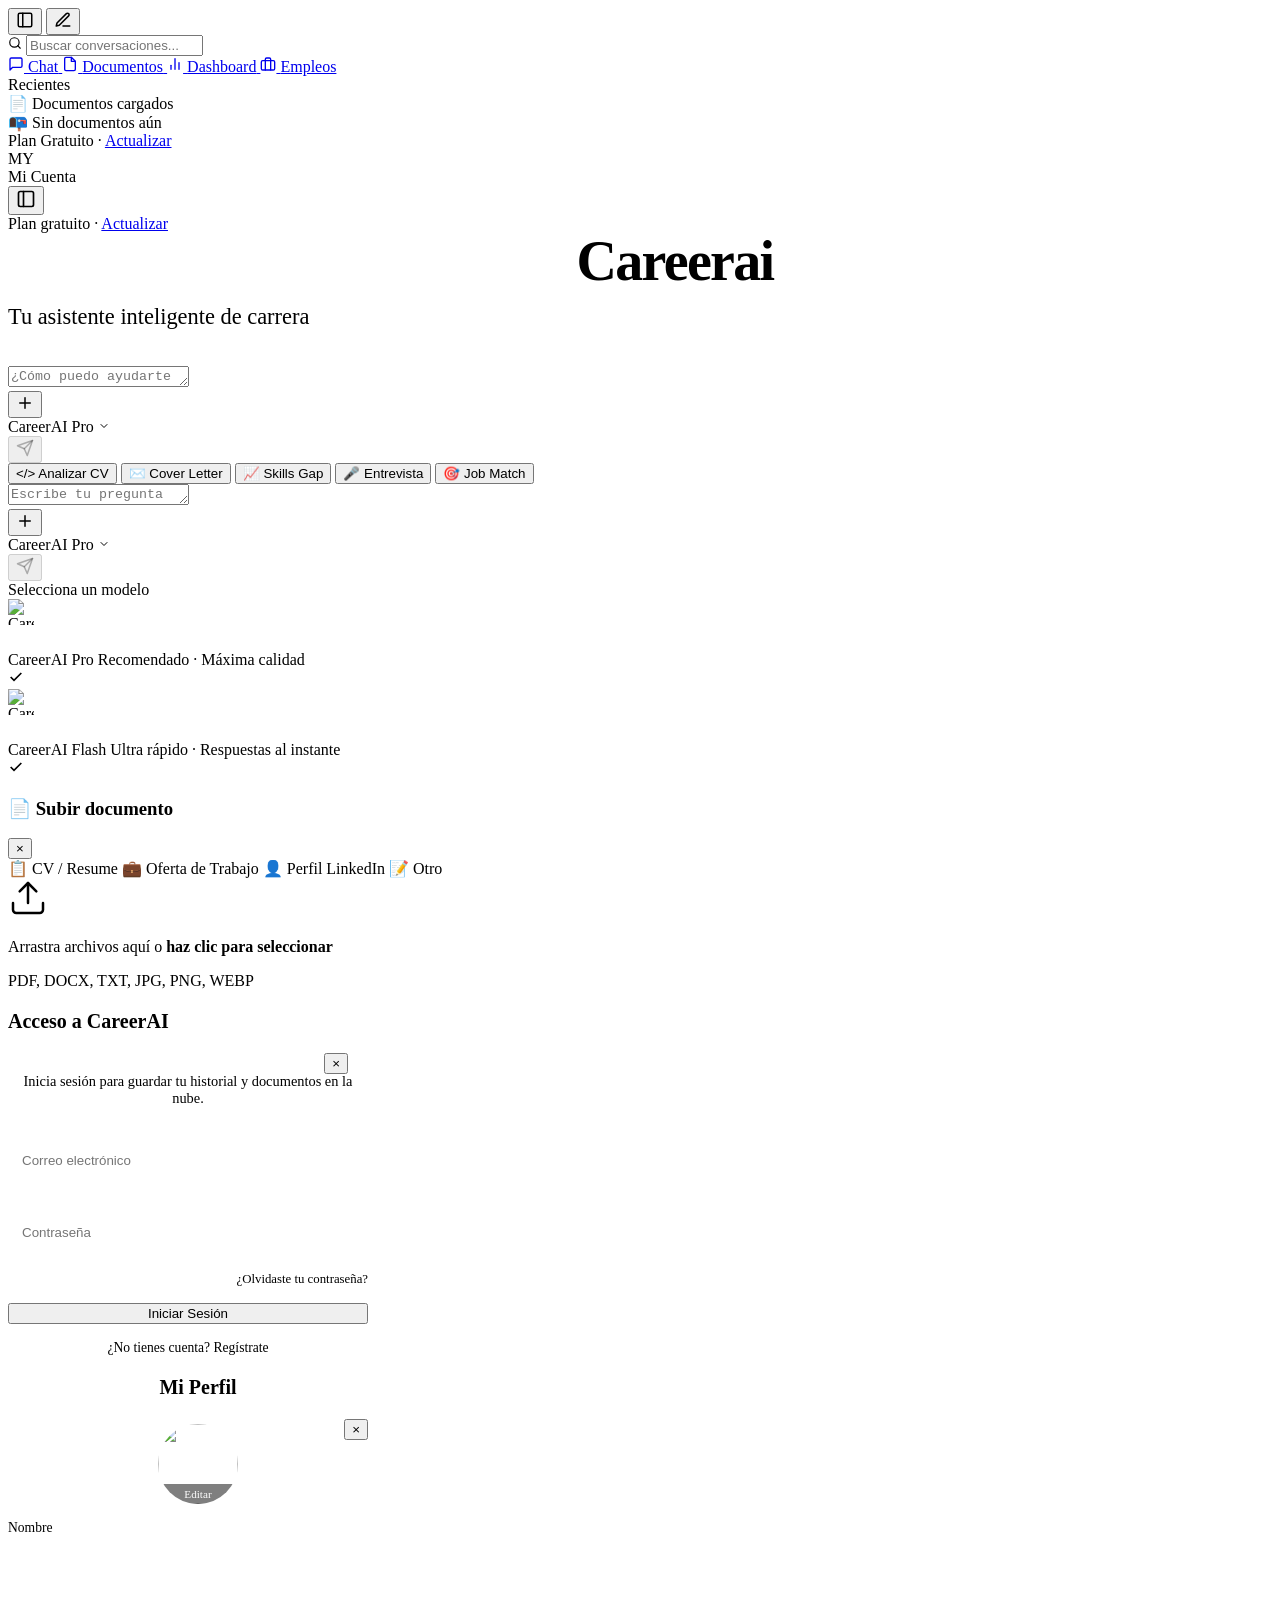
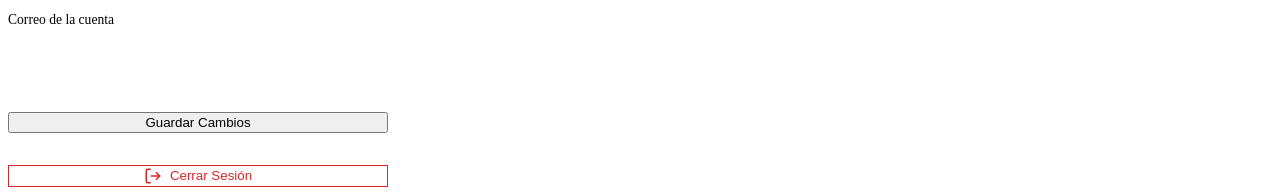
==== frontend/index.html @ df171823 "feat: convert CareerAI to installable PWA (manifest + service worker + install banner)" ====
<!DOCTYPE html>
<html lang="es">

<head>
    <meta charset="UTF-8">
    <meta name="viewport" content="width=device-width, initial-scale=1.0">
    <title>CareerAI — Tu Asistente Inteligente de Carrera</title>
    <meta name="description"
        content="Analiza tu carrera con inteligencia artificial. Sube tu CV, ofertas o perfil de LinkedIn y conversa con un asistente AI entrenado sobre tu trayectoria profesional.">
    <link rel="icon" type="image/png" href="/static/favicon.png">
    <link rel="apple-touch-icon" sizes="512x512" href="/static/favicon.png">
    <link rel="manifest" href="/manifest.json">
    <meta name="theme-color" content="#10b981">
    <meta name="apple-mobile-web-app-capable" content="yes">
    <meta name="apple-mobile-web-app-status-bar-style" content="black-translucent">
    <meta name="apple-mobile-web-app-title" content="CareerAI">
    <meta name="mobile-web-app-capable" content="yes">
    <meta name="application-name" content="CareerAI">
    <link rel="preconnect" href="https://fonts.googleapis.com">
    <link rel="preconnect" href="https://fonts.gstatic.com" crossorigin>
    <link
        href="https://fonts.googleapis.com/css2?family=Inter:wght@300;400;500;600;700&family=Styrene+A:wght@400;500;700&display=swap"
        rel="stylesheet">
    <link rel="stylesheet" href="/static/styles.css?v=2">
    <script src="https://cdn.jsdelivr.net/npm/chart.js@4.4.4/dist/chart.umd.min.js"></script>
</head>

<body>
    <!-- ===== SIDEBAR ===== -->
    <aside class="sidebar" id="sidebar">
        <div class="sidebar-inner">
            <!-- Top actions -->
            <div class="sidebar-top">
                <button class="sidebar-icon-btn" id="toggleSidebar" title="Cerrar sidebar">
                    <svg width="18" height="18" viewBox="0 0 24 24" fill="none" stroke="currentColor" stroke-width="2"
                        stroke-linecap="round" stroke-linejoin="round">
                        <rect x="3" y="3" width="18" height="18" rx="2" />
                        <line x1="9" y1="3" x2="9" y2="21" />
                    </svg>
                </button>
                <button class="sidebar-icon-btn" id="newChatBtn" title="Nueva conversación">
                    <svg width="18" height="18" viewBox="0 0 24 24" fill="none" stroke="currentColor" stroke-width="2"
                        stroke-linecap="round" stroke-linejoin="round">
                        <path d="M12 20h9" />
                        <path d="M16.5 3.5a2.121 2.121 0 0 1 3 3L7 19l-4 1 1-4L16.5 3.5z" />
                    </svg>
                </button>
            </div>

            <!-- Search -->
            <div class="sidebar-search">
                <svg width="14" height="14" viewBox="0 0 24 24" fill="none" stroke="currentColor" stroke-width="2"
                    stroke-linecap="round" stroke-linejoin="round">
                    <circle cx="11" cy="11" r="8" />
                    <line x1="21" y1="21" x2="16.65" y2="16.65" />
                </svg>
                <input type="text" placeholder="Buscar conversaciones..." id="searchInput">
            </div>

            <!-- Nav items -->
            <nav class="sidebar-nav">
                <a href="#" class="nav-item active" data-page="chat">
                    <svg width="16" height="16" viewBox="0 0 24 24" fill="none" stroke="currentColor" stroke-width="2"
                        stroke-linecap="round" stroke-linejoin="round">
                        <path d="M21 15a2 2 0 0 1-2 2H7l-4 4V5a2 2 0 0 1 2-2h14a2 2 0 0 1 2 2z" />
                    </svg>
                    <span>Chat</span>
                </a>
                <a href="#" class="nav-item" data-page="documents">
                    <svg width="16" height="16" viewBox="0 0 24 24" fill="none" stroke="currentColor" stroke-width="2"
                        stroke-linecap="round" stroke-linejoin="round">
                        <path d="M14 2H6a2 2 0 0 0-2 2v16a2 2 0 0 0 2 2h12a2 2 0 0 0 2-2V8z" />
                        <polyline points="14 2 14 8 20 8" />
                    </svg>
                    <span>Documentos</span>
                </a>
                <a href="#" class="nav-item" data-page="dashboard">
                    <svg width="16" height="16" viewBox="0 0 24 24" fill="none" stroke="currentColor" stroke-width="2"
                        stroke-linecap="round" stroke-linejoin="round">
                        <line x1="18" y1="20" x2="18" y2="10" />
                        <line x1="12" y1="20" x2="12" y2="4" />
                        <line x1="6" y1="20" x2="6" y2="14" />
                    </svg>
                    <span>Dashboard</span>
                </a>
                <a href="#" class="nav-item" data-page="settings" style="display:none;">
                    <svg width="16" height="16" viewBox="0 0 24 24" fill="none" stroke="currentColor" stroke-width="2"
                        stroke-linecap="round" stroke-linejoin="round">
                        <circle cx="12" cy="12" r="3" />
                        <path
                            d="M19.4 15a1.65 1.65 0 0 0 .33 1.82l.06.06a2 2 0 0 1 0 2.83 2 2 0 0 1-2.83 0l-.06-.06a1.65 1.65 0 0 0-1.82-.33 1.65 1.65 0 0 0-1 1.51V21a2 2 0 0 1-2 2 2 2 0 0 1-2-2v-.09A1.65 1.65 0 0 0 9 19.4a1.65 1.65 0 0 0-1.82.33l-.06.06a2 2 0 0 1-2.83 0 2 2 0 0 1 0-2.83l.06-.06A1.65 1.65 0 0 0 4.68 15a1.65 1.65 0 0 0-1.51-1H3a2 2 0 0 1-2-2 2 2 0 0 1 2-2h.09A1.65 1.65 0 0 0 4.6 9a1.65 1.65 0 0 0-.33-1.82l-.06-.06a2 2 0 0 1 0-2.83 2 2 0 0 1 2.83 0l.06.06A1.65 1.65 0 0 0 9 4.68a1.65 1.65 0 0 0 1-1.51V3a2 2 0 0 1 2-2 2 2 0 0 1 2 2v.09a1.65 1.65 0 0 0 1 1.51 1.65 1.65 0 0 0 1.82-.33l.06-.06a2 2 0 0 1 2.83 0 2 2 0 0 1 0 2.83l-.06.06A1.65 1.65 0 0 0 19.4 9a1.65 1.65 0 0 0 1.51 1H21a2 2 0 0 1 2 2 2 2 0 0 1-2 2h-.09a1.65 1.65 0 0 0-1.51 1z" />
                    </svg>
                    <span>Configuración</span>
                </a>
                <a href="#" class="nav-item" id="jobsNavBtn" onclick="event.preventDefault(); openJobsPanel()">
                    <svg width="16" height="16" viewBox="0 0 24 24" fill="none" stroke="currentColor" stroke-width="2"
                        stroke-linecap="round" stroke-linejoin="round">
                        <rect x="2" y="7" width="20" height="14" rx="2" ry="2"></rect>
                        <path d="M16 21V5a2 2 0 0 0-2-2h-4a2 2 0 0 0-2 2v16"></path>
                    </svg>
                    <span>Empleos</span>
                </a>
            </nav>

            <!-- Recent conversations -->
            <div class="sidebar-section">
                <div class="sidebar-section-label">Recientes</div>
                <div class="conversation-list" id="conversationList">
                    <!-- Populated by JS -->
                </div>
            </div>

            <!-- Documents section -->
            <div class="sidebar-section">
                <div class="sidebar-section-label">📄 Documentos cargados</div>
                <div class="document-list" id="documentList">
                    <div class="empty-docs">
                        <span class="empty-docs-icon">📭</span>
                        <span>Sin documentos aún</span>
                    </div>
                </div>
            </div>

            <!-- Footer -->
            <div class="sidebar-footer">
                <div class="sidebar-plan">
                    <span>Plan Gratuito</span>
                    <span class="plan-separator">·</span>
                    <a href="#" class="plan-upgrade">Actualizar</a>
                </div>
                <div class="sidebar-user" id="userMenu">
                    <div class="user-avatar">MY</div>
                    <span class="user-name">Mi Cuenta</span>
                </div>
            </div>
        </div>
    </aside>

    <!-- Mobile sidebar toggle -->
    <button class="mobile-sidebar-toggle" id="mobileSidebarToggle" aria-label="Abrir menú">
        <svg width="20" height="20" viewBox="0 0 24 24" fill="none" stroke="currentColor" stroke-width="2"
            stroke-linecap="round" stroke-linejoin="round">
            <rect x="3" y="3" width="18" height="18" rx="2" />
            <line x1="9" y1="3" x2="9" y2="21" />
        </svg>
    </button>

    <!-- ===== MAIN CONTENT ===== -->
    <main class="main-content" id="mainContent">
        <!-- Notification bar -->
        <div class="notification-bar" id="notificationBar">
            <span>Plan gratuito</span>
            <span class="notification-separator">·</span>
            <a href="#" class="notification-link">Actualizar</a>
        </div>

        <!-- ===== WELCOME SCREEN ===== -->
        <div class="welcome-screen" id="welcomeScreen">
            <!-- Logo -->
            <div class="welcome-logo"
                style="display:flex; align-items:center; justify-content:center; gap: 14px; margin-bottom:12px;">
                <svg width="56" height="56" viewBox="0 0 40 40" fill="none">
                    <!-- Brain -->
                    <path
                        d="M 21 30 C 21 30 20 31 16 31 C 11 31 10 27 10 24 C 10 22 11 20 13 18 C 11 15 13 11 17 11 C 19 11 20 12 21 14"
                        stroke="var(--accent-secondary)" stroke-width="2.5" stroke-linecap="round"
                        stroke-linejoin="round" />
                    <path
                        d="M 21 14 C 22 12 23 11 25 11 C 29 11 31 15 29 18 C 31 20 32 22 32 24 C 32 27 31 31 26 31 C 22 31 21 30 21 30 V 14 Z"
                        stroke="var(--accent-secondary)" stroke-width="2.5" stroke-linecap="round"
                        stroke-linejoin="round" />
                    <path d="M 14 24 H 17 M 15 20 H 18 M 28 24 H 25 M 27 20 H 24 M 21 18 V 26"
                        stroke="var(--accent-secondary)" stroke-width="2.5" stroke-linecap="round"
                        stroke-linejoin="round" />
                    <!-- Green arrow -->
                    <path d="M 10 24 L 25 9" stroke="var(--accent-primary)" stroke-width="3" stroke-linecap="round"
                        stroke-linejoin="round" />
                    <polyline points="17 9 25 9 25 17" stroke="var(--accent-primary)" stroke-width="3"
                        stroke-linecap="round" stroke-linejoin="round" />
                </svg>
                <div
                    style="font-size:3.5rem; font-weight:600; letter-spacing:-0.03em; color:var(--text-primary); line-height:1;">
                    Career<span style="color:var(--text-primary);">a</span><span
                        style="color:var(--accent-primary);">i</span>
                </div>
            </div>

            <!-- Welcome heading -->
            <h1 class="welcome-heading"
                style="font-size:1.4rem; color:var(--text-secondary); margin-bottom:36px; font-weight:400; font-family:var(--font-family);">
                Tu asistente inteligente de carrera</h1>

            <!-- Input box -->
            <div class="welcome-input-container">
                <div class="welcome-input-wrapper">
                    <textarea class="welcome-input" id="welcomeInput" placeholder="¿Cómo puedo ayudarte hoy?"
                        rows="1"></textarea>
                    <div class="welcome-input-actions">
                        <button class="input-action-btn" id="attachBtn" title="Adjuntar archivo">
                            <svg width="18" height="18" viewBox="0 0 24 24" fill="none" stroke="currentColor"
                                stroke-width="2" stroke-linecap="round" stroke-linejoin="round">
                                <line x1="12" y1="5" x2="12" y2="19" />
                                <line x1="5" y1="12" x2="19" y2="12" />
                            </svg>
                        </button>
                        <div class="input-right-actions">
                            <div class="model-selector" id="modelSelector">
                                <span class="model-name">CareerAI Pro</span>
                                <svg width="12" height="12" viewBox="0 0 24 24" fill="none" stroke="currentColor"
                                    stroke-width="2" stroke-linecap="round" stroke-linejoin="round">
                                    <polyline points="6 9 12 15 18 9" />
                                </svg>
                            </div>
                            <button class="send-btn" id="sendBtn" title="Enviar" disabled>
                                <svg width="18" height="18" viewBox="0 0 24 24" fill="none" stroke="currentColor"
                                    stroke-width="2" stroke-linecap="round" stroke-linejoin="round">
                                    <line x1="22" y1="2" x2="11" y2="13" />
                                    <polygon points="22 2 15 22 11 13 2 9 22 2" />
                                </svg>
                            </button>
                        </div>
                    </div>
                </div>
            </div>

            <!-- Suggestion chips -->
            <div class="suggestion-chips">
                <button class="chip" data-query="Analiza mi CV y dame un resumen profesional">
                    <span class="chip-icon">&lt;/&gt;</span>
                    <span>Analizar CV</span>
                </button>
                <button class="chip" data-query="Genera una carta de presentación para la oferta subida">
                    <span class="chip-icon">✉️</span>
                    <span>Cover Letter</span>
                </button>
                <button class="chip" data-query="¿Qué skills me faltan para crecer profesionalmente?">
                    <span class="chip-icon">📈</span>
                    <span>Skills Gap</span>
                </button>
                <button class="chip" data-query="Simula una entrevista técnica para mi perfil">
                    <span class="chip-icon">🎤</span>
                    <span>Entrevista</span>
                </button>
                <button class="chip" data-query="¿Qué roles de trabajo me convienen más según mi perfil?">
                    <span class="chip-icon">🎯</span>
                    <span>Job Match</span>
                </button>
            </div>
        </div>

        <!-- ===== CHAT SCREEN ===== -->
        <div class="chat-screen hidden" id="chatScreen">
            <div class="chat-messages" id="chatMessages">
                <!-- Messages populated by JS -->
            </div>

            <!-- Chat input (bottom) -->
            <div class="chat-input-container">
                <div class="chat-input-wrapper">
                    <textarea class="chat-input" id="chatInput"
                        placeholder="Escribe tu pregunta sobre tu carrera profesional..." rows="1"></textarea>
                    <div class="chat-input-actions">
                        <button class="input-action-btn" id="chatAttachBtn" title="Adjuntar archivo">
                            <svg width="18" height="18" viewBox="0 0 24 24" fill="none" stroke="currentColor"
                                stroke-width="2" stroke-linecap="round" stroke-linejoin="round">
                                <line x1="12" y1="5" x2="12" y2="19" />
                                <line x1="5" y1="12" x2="19" y2="12" />
                            </svg>
                        </button>
                        <div class="input-right-actions">
                            <div class="model-selector" id="chatModelSelector">
                                <span class="model-name">CareerAI Pro</span>
                                <svg width="12" height="12" viewBox="0 0 24 24" fill="none" stroke="currentColor"
                                    stroke-width="2" stroke-linecap="round" stroke-linejoin="round">
                                    <polyline points="6 9 12 15 18 9" />
                                </svg>
                            </div>
                            <button class="send-btn chat-send" id="chatSendBtn" title="Enviar" disabled>
                                <svg width="18" height="18" viewBox="0 0 24 24" fill="none" stroke="currentColor"
                                    stroke-width="2" stroke-linecap="round" stroke-linejoin="round">
                                    <line x1="22" y1="2" x2="11" y2="13" />
                                    <polygon points="22 2 15 22 11 13 2 9 22 2" />
                                </svg>
                            </button>
                        </div>
                    </div>
                </div>
            </div>
        </div>
    </main>

    <!-- ===== MODEL DROPDOWN ===== -->
    <div class="model-dropdown hidden" id="modelDropdown">
        <div class="model-dropdown-header">Selecciona un modelo</div>
        <div class="model-option active" data-model="llama-3.3-70b-versatile" data-display="CareerAI Pro">
            <img src="/static/icon-pro.png" alt="CareerAI Pro" class="model-option-icon" width="26" height="26"
                style="width:26px;height:26px;max-width:26px;max-height:26px;">
            <div class="model-option-info">
                <span class="model-option-name">CareerAI Pro</span>
                <span class="model-option-desc">Recomendado · Máxima calidad</span>
            </div>
            <svg class="model-check" width="16" height="16" viewBox="0 0 24 24" fill="none" stroke="currentColor"
                stroke-width="2.5">
                <polyline points="20 6 9 17 4 12" />
            </svg>
        </div>
        <div class="model-option" data-model="llama-3.1-8b-instant" data-display="CareerAI Flash">
            <img src="/static/icon-flash.png" alt="CareerAI Flash" class="model-option-icon" width="26" height="26"
                style="width:26px;height:26px;max-width:26px;max-height:26px;">
            <div class="model-option-info">
                <span class="model-option-name">CareerAI Flash</span>
                <span class="model-option-desc">Ultra rápido · Respuestas al instante</span>
            </div>
            <svg class="model-check" width="16" height="16" viewBox="0 0 24 24" fill="none" stroke="currentColor"
                stroke-width="2.5">
                <polyline points="20 6 9 17 4 12" />
            </svg>
        </div>
    </div>

    <!-- ===== FILE UPLOAD MODAL ===== -->
    <div class="upload-modal hidden" id="uploadModal">
        <div class="upload-modal-backdrop" id="uploadBackdrop"></div>
        <div class="upload-modal-content">
            <div class="upload-modal-header">
                <h3>📄 Subir documento</h3>
                <button class="upload-close" id="uploadClose">&times;</button>
            </div>
            <div class="upload-modal-body">
                <div class="upload-type-selector">
                    <label class="upload-type active" data-type="cv">
                        <span>📋</span> CV / Resume
                    </label>
                    <label class="upload-type" data-type="job_offer">
                        <span>💼</span> Oferta de Trabajo
                    </label>
                    <label class="upload-type" data-type="linkedin">
                        <span>👤</span> Perfil LinkedIn
                    </label>
                    <label class="upload-type" data-type="other">
                        <span>📝</span> Otro
                    </label>
                </div>
                <div class="upload-dropzone" id="uploadDropzone">
                    <svg width="40" height="40" viewBox="0 0 24 24" fill="none" stroke="currentColor" stroke-width="1.5"
                        stroke-linecap="round" stroke-linejoin="round">
                        <path d="M21 15v4a2 2 0 0 1-2 2H5a2 2 0 0 1-2-2v-4" />
                        <polyline points="17 8 12 3 7 8" />
                        <line x1="12" y1="3" x2="12" y2="15" />
                    </svg>
                    <p>Arrastra archivos aquí o <strong>haz clic para seleccionar</strong></p>
                    <span class="upload-formats">PDF, DOCX, TXT, JPG, PNG, WEBP</span>
                    <input type="file" id="fileInput" accept=".pdf,.txt,.docx,.jpg,.jpeg,.png,.webp" hidden>
                </div>
            </div>
        </div>
    </div>

    <!-- ===== JOBS PANEL (slide-out drawer) ===== -->
    <div id="jobsPanelOverlay" onclick="closeJobsPanel()"
        style="display:none; position:fixed; inset:0; background:rgba(0,0,0,0.45); z-index:1100; backdrop-filter:blur(2px);">
    </div>
    <div id="jobsPanel"
        style="display:none; position:fixed; top:0; right:0; width:min(480px,100vw); height:100vh; background:var(--bg-secondary); border-left:1px solid var(--border-medium); z-index:1101; flex-direction:column; overflow:hidden; box-shadow:-8px 0 40px rgba(0,0,0,0.3);">
        <!-- Header -->
        <div
            style="padding:20px 20px 0; border-bottom:1px solid var(--border-medium); padding-bottom:16px; flex-shrink:0;">
            <div style="display:flex; align-items:center; justify-content:space-between; margin-bottom:14px;">
                <div>
                    <h2 style="font-size:1.15rem; font-weight:700; margin:0;">💼 Ofertas de Trabajo</h2>
                    <p style="font-size:0.78rem; color:var(--text-tertiary); margin:2px 0 0;">Vía LinkedIn · Indeed ·
                        Glassdoor · más</p>
                </div>
                <button onclick="closeJobsPanel()"
                    style="background:none; border:none; cursor:pointer; color:var(--text-secondary); font-size:1.4rem; line-height:1; padding:4px 8px;">&times;</button>
            </div>
            <!-- Search bar -->
            <div style="display:flex; gap:8px; margin-bottom:12px;">
                <input id="jobsSearchInput" type="text" class="welcome-input"
                    placeholder="Ej: Python developer, diseñador UX..."
                    style="flex:1; border:1px solid var(--border-medium); border-radius:8px; padding:9px 12px; min-height:0; font-size:0.88rem;">
                <button onclick="loadJobs()" id="jobsSearchBtn" class="config-btn"
                    style="padding:9px 16px; white-space:nowrap;">Buscar</button>
            </div>
            <!-- Filters row - Custom Dropdowns -->
            <div style="display:flex; gap:8px; flex-wrap:wrap; font-size:0.8rem;">
                <!-- Hidden real selects for value access -->
                <select id="jobsCountry" style="display:none;">
                    <option value="">🌍 Todo el mundo</option>
                    <option value="ar">🇦🇷 Argentina</option>
                    <option value="es">🇪🇸 España</option>
                    <option value="mx">🇲🇽 México</option>
                    <option value="co">🇨🇴 Colombia</option>
                    <option value="cl">🇨🇱 Chile</option>
                    <option value="pe">🇵🇪 Perú</option>
                    <option value="us">🇺🇸 USA</option>
                    <option value="gb">🇬🇧 UK</option>
                    <option value="de">🇩🇪 Alemania</option>
                </select>
                <select id="jobsDatePosted" style="display:none;">
                    <option value="month">📅 Último mes</option>
                    <option value="week">📅 Última semana</option>
                    <option value="3days">📅 Últimos 3 días</option>
                    <option value="today">📅 Hoy</option>
                    <option value="all">📅 Todas</option>
                </select>

                <!-- Custom dropdown: Country -->
                <div class="jobs-custom-select" id="countryDropdown"
                    style="flex:1; min-width:120px; position:relative;">
                    <div class="jobs-select-btn" onclick="toggleJobsDropdown('countryDropdown')">
                        <span id="countryDropdownLabel">🌍 Todo el mundo</span>
                        <svg width="12" height="12" viewBox="0 0 24 24" fill="none" stroke="currentColor"
                            stroke-width="2">
                            <polyline points="6 9 12 15 18 9"></polyline>
                        </svg>
                    </div>
                    <div class="jobs-select-menu" id="countryDropdownMenu">
                        <div class="jobs-select-option active"
                            onclick="selectJobsOption('countryDropdown','jobsCountry','','🌍 Todo el mundo')">🌍 Todo el
                            mundo</div>
                        <div class="jobs-select-option"
                            onclick="selectJobsOption('countryDropdown','jobsCountry','ar','🇦🇷 Argentina')">🇦🇷
                            Argentina</div>
                        <div class="jobs-select-option"
                            onclick="selectJobsOption('countryDropdown','jobsCountry','es','🇪🇸 España')">🇪🇸 España
                        </div>
                        <div class="jobs-select-option"
                            onclick="selectJobsOption('countryDropdown','jobsCountry','mx','🇲🇽 México')">🇲🇽 México
                        </div>
                        <div class="jobs-select-option"
                            onclick="selectJobsOption('countryDropdown','jobsCountry','co','🇨🇴 Colombia')">🇨🇴
                            Colombia</div>
                        <div class="jobs-select-option"
                            onclick="selectJobsOption('countryDropdown','jobsCountry','cl','🇨🇱 Chile')">🇨🇱 Chile
                        </div>
                        <div class="jobs-select-option"
                            onclick="selectJobsOption('countryDropdown','jobsCountry','pe','🇵🇪 Perú')">🇵🇪 Perú</div>
                        <div class="jobs-select-option"
                            onclick="selectJobsOption('countryDropdown','jobsCountry','us','🇺🇸 USA')">🇺🇸 USA</div>
                        <div class="jobs-select-option"
                            onclick="selectJobsOption('countryDropdown','jobsCountry','gb','🇬🇧 UK')">🇬🇧 UK</div>
                        <div class="jobs-select-option"
                            onclick="selectJobsOption('countryDropdown','jobsCountry','de','🇩🇪 Alemania')">🇩🇪
                            Alemania</div>
                    </div>
                </div>

                <!-- Custom dropdown: Date -->
                <div class="jobs-custom-select" id="dateDropdown" style="flex:1; min-width:130px; position:relative;">
                    <div class="jobs-select-btn" onclick="toggleJobsDropdown('dateDropdown')">
                        <span id="dateDropdownLabel">📅 Último mes</span>
                        <svg width="12" height="12" viewBox="0 0 24 24" fill="none" stroke="currentColor"
                            stroke-width="2">
                            <polyline points="6 9 12 15 18 9"></polyline>
                        </svg>
                    </div>
                    <div class="jobs-select-menu" id="dateDropdownMenu">
                        <div class="jobs-select-option active"
                            onclick="selectJobsOption('dateDropdown','jobsDatePosted','month','📅 Último mes')">📅
                            Último mes</div>
                        <div class="jobs-select-option"
                            onclick="selectJobsOption('dateDropdown','jobsDatePosted','week','📅 Última semana')">📅
                            Última semana</div>
                        <div class="jobs-select-option"
                            onclick="selectJobsOption('dateDropdown','jobsDatePosted','3days','📅 Últimos 3 días')">📅
                            Últimos 3 días</div>
                        <div class="jobs-select-option"
                            onclick="selectJobsOption('dateDropdown','jobsDatePosted','today','📅 Hoy')">📅 Hoy</div>
                        <div class="jobs-select-option"
                            onclick="selectJobsOption('dateDropdown','jobsDatePosted','all','📅 Todas')">📅 Todas</div>
                    </div>
                </div>

                <label
                    style="display:flex; align-items:center; gap:5px; color:var(--text-secondary); cursor:pointer; border:1px solid var(--border-medium); border-radius:6px; padding:6px 10px; white-space:nowrap; background:var(--bg-hover);">
                    <input type="checkbox" id="jobsRemoteOnly" style="accent-color:var(--accent-primary);"> 🏠 Remoto
                </label>
            </div>
        </div>
        <!-- Results area -->
        <div id="jobsResults"
            style="flex:1; overflow-y:auto; padding:16px 20px; display:flex; flex-direction:column; gap:12px;">
            <div id="jobsEmptyState" style="text-align:center; padding:60px 20px; color:var(--text-tertiary);">
                <div style="font-size:3rem; margin-bottom:12px;">🔍</div>
                <p style="font-size:1rem; font-weight:600; margin-bottom:6px; color:var(--text-secondary);">Busca
                    ofertas de empleo</p>
                <p style="font-size:0.85rem;">Escribe un puesto o habilidad arriba.<br>Si tienes un CV cargado, <a
                        href="#" onclick="event.preventDefault(); autoFillJobSearch()"
                        style="color:var(--accent-primary);">auto-completar desde mi CV</a>.</p>
            </div>
        </div>
        <!-- Footer count -->
        <div id="jobsFooter"
            style="display:none; padding:12px 20px; border-top:1px solid var(--border-medium); font-size:0.8rem; color:var(--text-tertiary); text-align:center; flex-shrink:0;">
        </div>
    </div>

    </div>

    <!-- ===== LOGIN MODAL ===== -->
    <div class="upload-modal hidden" id="loginModal">
        <div class="upload-modal-backdrop" id="loginBackdrop"></div>
        <div class="upload-modal-content" style="max-width: 360px;">
            <div class="upload-modal-header" style="justify-content: center; position: relative; border-bottom: none;">
                <h3 style="font-size: 1.25rem;" id="loginTitle">Acceso a CareerAI</h3>
                <button class="upload-close" id="loginClose" style="position: absolute; right: 20px;">&times;</button>
            </div>
            <div class="upload-modal-body" style="padding-top: 5px;">
                <p style="text-align: center; color: var(--text-secondary); font-size: 0.9rem; margin-bottom: 24px;">
                    Inicia sesión para guardar tu historial y documentos en la nube.</p>

                <form id="authForm" onsubmit="handleAuthSubmit(event)">
                    <div id="registerFields" style="display: none; margin-bottom: 12px;">
                        <input type="text" id="authName" class="welcome-input"
                            style="border: 1px solid var(--border-medium); border-radius: 8px; padding: 10px 14px; min-height: 40px; margin-bottom: 0;"
                            placeholder="Tu Nombre">
                    </div>

                    <div id="emailFieldGroup" style="margin-bottom: 12px;">
                        <input type="email" id="authEmail" class="welcome-input"
                            style="border: 1px solid var(--border-medium); border-radius: 8px; padding: 10px 14px; min-height: 40px; margin-bottom: 0;"
                            placeholder="Correo electrónico" required>
                    </div>

                    <div id="resetCodeFields" style="display: none; margin-bottom: 12px;">
                        <input type="text" id="authResetCode" class="welcome-input"
                            style="border: 1px solid var(--border-medium); border-radius: 8px; padding: 10px 14px; min-height: 40px; margin-bottom: 0;"
                            placeholder="Código de 6 dígitos">
                    </div>

                    <div id="passwordFieldsGroup" style="margin-bottom: 16px;">
                        <input type="password" id="authPassword" class="welcome-input"
                            style="border: 1px solid var(--border-medium); border-radius: 8px; padding: 10px 14px; min-height: 40px; margin-bottom: 0;"
                            placeholder="Contraseña" required>
                        <div style="text-align: right; margin-top: 6px;" id="forgotPassContainer">
                            <a href="#" onclick="event.preventDefault(); setAuthMode('forgot')"
                                style="font-size: 0.8rem; color: var(--accent-primary); text-decoration: none;">¿Olvidaste
                                tu contraseña?</a>
                        </div>
                    </div>

                    <button type="submit" id="authSubmitBtn" class="config-btn"
                        style="width: 100%; display: flex; justify-content: center; margin-bottom: 16px;">
                        Iniciar Sesión
                    </button>

                    <!-- Auxiliary button for Forgot Password Step 1 (Send Code) -->
                    <button type="button" id="authSendCodeBtn" onclick="handleSendResetCode(event)" class="config-btn"
                        style="display: none; width: 100%; justify-content: center; margin-bottom: 16px; background: var(--bg-hover); color: var(--text-primary); border: 1px solid var(--border-medium);">
                        Enviar código a mi correo
                    </button>
                </form>

                <div id="authToggleContainer"
                    style="text-align: center; font-size: 0.85rem; color: var(--text-tertiary); margin-bottom: 20px;">
                    <span id="authToggleText">¿No tienes cuenta? <a href="#"
                            onclick="event.preventDefault(); setAuthMode('register')"
                            style="color: var(--accent-primary); text-decoration: none;">Regístrate</a></span>
                </div>

                <div id="backToLoginContainer"
                    style="display: none; text-align: center; font-size: 0.85rem; margin-bottom: 20px;">
                    <a href="#" onclick="event.preventDefault(); setAuthMode('login')"
                        style="color: var(--text-secondary); text-decoration: underline;">Volver al inicio de sesión</a>
                </div>
            </div>
        </div>
    </div>

    <!-- ===== PROFILE MODAL ===== -->
    <div class="upload-modal hidden" id="profileModal">
        <div class="upload-modal-backdrop" id="profileBackdrop"></div>
        <div class="upload-modal-content" style="max-width: 380px; text-align: center;">
            <div class="upload-modal-header" style="justify-content: center; position: relative; border-bottom: none;">
                <h3 style="font-size: 1.25rem;">Mi Perfil</h3>
                <button class="upload-close" id="profileClose" style="position: absolute; right: 20px;">&times;</button>
            </div>
            <div class="upload-modal-body" style="padding-top: 5px;">
                <form id="profileForm" onsubmit="handleProfileSubmit(event)">

                    <div style="position: relative; width: 80px; height: 80px; margin: 0 auto 16px; border-radius: 50%; border: 2px solid var(--accent-primary); overflow: hidden; background: var(--bg-hover); cursor: pointer;"
                        onclick="document.getElementById('profilePictureInput').click()">
                        <img id="profilePreview" src="" style="width: 100%; height: 100%; object-fit: cover;">
                        <div
                            style="position: absolute; bottom: 0; left: 0; right: 0; background: rgba(0,0,0,0.5); font-size: 0.7rem; color: white; padding: 4px 0;">
                            Editar</div>
                    </div>
                    <input type="file" id="profilePictureInput" accept=".jpg,.jpeg,.png,.webp" hidden
                        onchange="handleProfilePictureSelect(event)">

                    <div style="margin-bottom: 12px; text-align: left;">
                        <label
                            style="font-size: 0.85rem; color: var(--text-secondary); margin-bottom: 4px; display: block;">Nombre</label>
                        <input type="text" id="profileName" class="welcome-input"
                            style="border: 1px solid var(--border-medium); border-radius: 8px; padding: 10px 14px; min-height: 40px; margin-bottom: 0;"
                            required>
                    </div>

                    <div style="margin-bottom: 20px; text-align: left;">
                        <label
                            style="font-size: 0.85rem; color: var(--text-secondary); margin-bottom: 4px; display: block;">Correo
                            de la cuenta</label>
                        <input type="email" id="profileEmail" class="welcome-input"
                            style="background: var(--bg-hover); border: 1px solid var(--border-medium); border-radius: 8px; padding: 10px 14px; min-height: 40px; margin-bottom: 0; color: var(--text-tertiary);"
                            disabled>
                    </div>

                    <button type="submit" id="profileSubmitBtn" class="config-btn"
                        style="width: 100%; margin-bottom: 16px; display: flex; justify-content: center;">
                        Guardar Cambios
                    </button>

                    <div style="border-top: 1px solid var(--border-medium); padding-top: 16px; margin-bottom: 8px;">
                        <button type="button" onclick="handleLogout()" class="config-btn"
                            style="width: 100%; background: transparent; border: 1px solid #dc2626; color: #dc2626; display: flex; justify-content: center; align-items: center; gap: 8px;">
                            <svg width="18" height="18" viewBox="0 0 24 24" fill="none" stroke="currentColor"
                                stroke-width="2">
                                <path d="M9 21H5a2 2 0 0 1-2-2V5a2 2 0 0 1 2-2h4"></path>
                                <polyline points="16 17 21 12 16 7"></polyline>
                                <line x1="21" y1="12" x2="9" y2="12"></line>
                            </svg>
                            Cerrar Sesión
                        </button>
                    </div>
                </form>
            </div>
        </div>
    </div>

    <script src="/static/app.js?v=2"></script>

    <!-- PWA: Service Worker Registration -->
    <script>
        if ('serviceWorker' in navigator) {
            window.addEventListener('load', () => {
                navigator.serviceWorker.register('/service-worker.js', { scope: '/' })
                    .then((registration) => {
                        console.log('✅ Service Worker registrado con scope:', registration.scope);
                    })
                    .catch((error) => {
                        console.warn('⚠️ Service Worker no pudo registrarse:', error);
                    });
            });
        }
    </script>

    <!-- PWA: Install Prompt -->
    <script>
        let deferredPrompt = null;

        window.addEventListener('beforeinstallprompt', (e) => {
            e.preventDefault();
            deferredPrompt = e;
            showInstallBanner();
        });

        function showInstallBanner() {
            // Verificar si ya fue descartado esta sesión
            if (sessionStorage.getItem('pwa-install-dismissed')) return;

            const banner = document.createElement('div');
            banner.id = 'pwa-install-banner';
            banner.innerHTML = `
                <div style="
                    position: fixed;
                    bottom: 20px;
                    left: 50%;
                    transform: translateX(-50%);
                    background: linear-gradient(135deg, #10b981 0%, #059669 100%);
                    color: white;
                    padding: 14px 24px;
                    border-radius: 16px;
                    display: flex;
                    align-items: center;
                    gap: 14px;
                    box-shadow: 0 8px 32px rgba(16, 185, 129, 0.35);
                    z-index: 9999;
                    font-family: 'Inter', sans-serif;
                    font-size: 0.92rem;
                    max-width: 420px;
                    width: calc(100% - 40px);
                    backdrop-filter: blur(10px);
                    animation: slideUp 0.5s cubic-bezier(0.16, 1, 0.3, 1);
                ">
                    <span style="font-size: 1.6rem;">📱</span>
                    <div style="flex: 1;">
                        <div style="font-weight: 600; margin-bottom: 2px;">Instalar CareerAI</div>
                        <div style="font-size: 0.8rem; opacity: 0.9;">Accedé rápido desde tu pantalla de inicio</div>
                    </div>
                    <button onclick="installPWA()" style="
                        background: white;
                        color: #059669;
                        border: none;
                        padding: 8px 18px;
                        border-radius: 10px;
                        font-weight: 700;
                        cursor: pointer;
                        font-size: 0.85rem;
                        white-space: nowrap;
                    ">Instalar</button>
                    <button onclick="dismissInstallBanner()" style="
                        background: none;
                        border: none;
                        color: white;
                        opacity: 0.7;
                        cursor: pointer;
                        font-size: 1.2rem;
                        padding: 4px;
                        line-height: 1;
                    ">&times;</button>
                </div>
            `;
            document.body.appendChild(banner);

            // Auto-ocultar después de 15 segundos
            setTimeout(() => {
                const b = document.getElementById('pwa-install-banner');
                if (b) b.remove();
            }, 15000);
        }

        async function installPWA() {
            if (!deferredPrompt) return;
            deferredPrompt.prompt();
            const { outcome } = await deferredPrompt.userChoice;
            console.log('PWA install outcome:', outcome);
            deferredPrompt = null;
            dismissInstallBanner();
        }

        function dismissInstallBanner() {
            const banner = document.getElementById('pwa-install-banner');
            if (banner) banner.remove();
            sessionStorage.setItem('pwa-install-dismissed', 'true');
        }

        // Añadir animación CSS para el banner
        const style = document.createElement('style');
        style.textContent = `
            @keyframes slideUp {
                from { transform: translateX(-50%) translateY(100px); opacity: 0; }
                to { transform: translateX(-50%) translateY(0); opacity: 1; }
            }
        `;
        document.head.appendChild(style);
    </script>
</body>

</html>
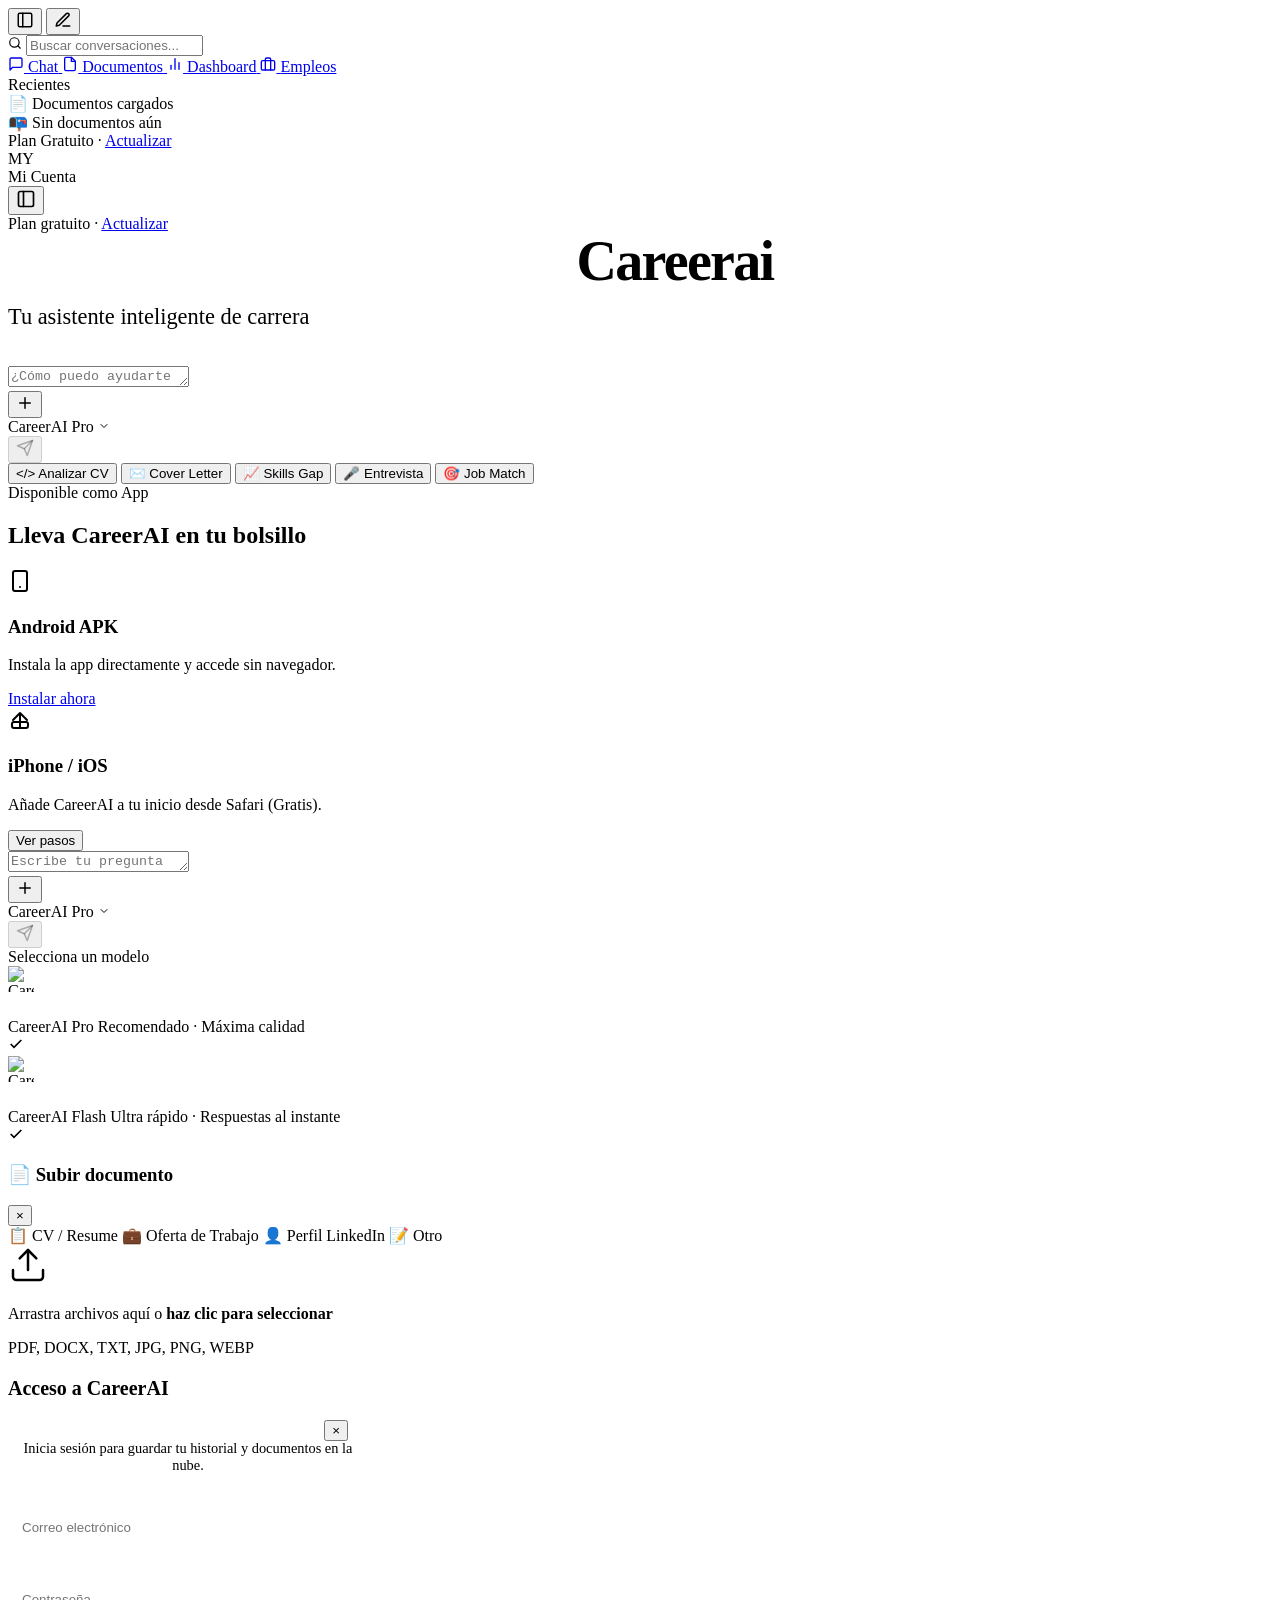
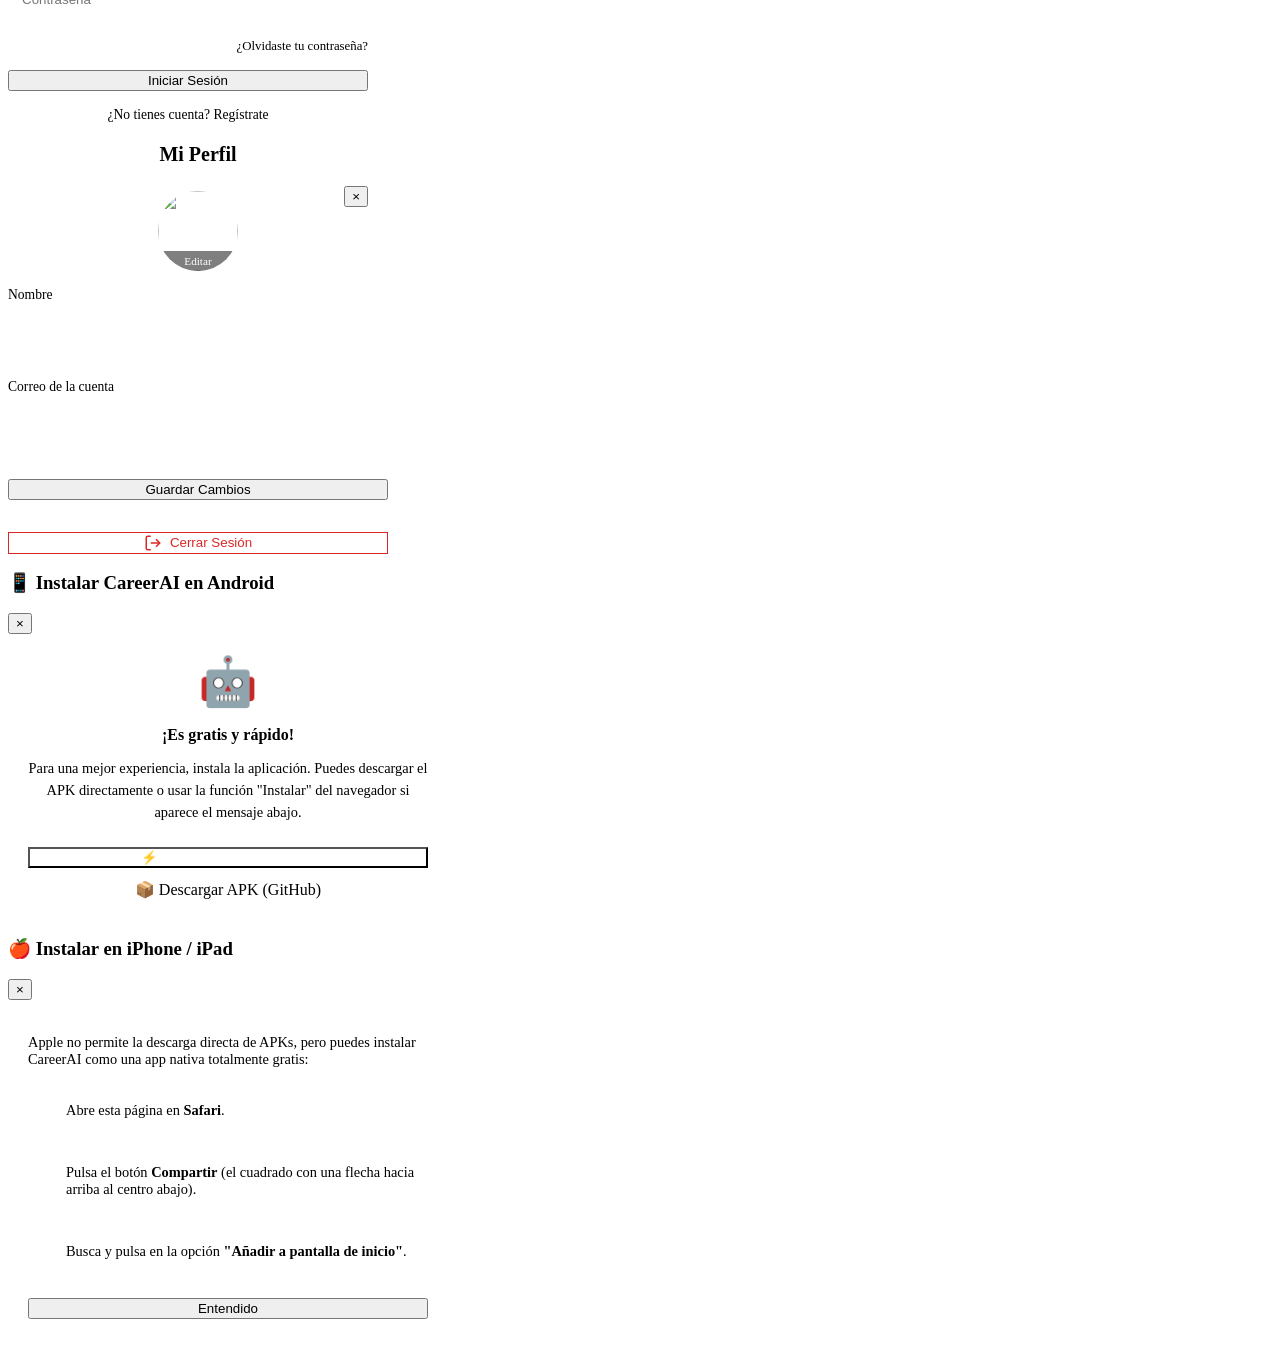
==== commit e92172f4: "Mejoras de PWA, APK y AssetLinks" ====
--- a/frontend/index.html
+++ b/frontend/index.html
@@ -246,6 +246,48 @@
                     <span>Job Match</span>
                 </button>
             </div>
+
+            <!-- Download App Section -->
+            <div class="welcome-download-section">
+                <div class="download-header">
+                    <span class="download-label">Disponible como App</span>
+                    <h2 class="download-title">Lleva CareerAI en tu bolsillo</h2>
+                </div>
+                <div class="download-cards-container">
+                    <!-- Android Card -->
+                    <div class="download-card android">
+                        <div class="card-icon">
+                            <svg width="24" height="24" viewBox="0 0 24 24" fill="none" stroke="currentColor"
+                                stroke-width="2" stroke-linecap="round" stroke-linejoin="round">
+                                <rect x="5" y="2" width="14" height="20" rx="2" ry="2"></rect>
+                                <line x1="12" y1="18" x2="12.01" y2="18"></line>
+                                <path d="M8 2h8"></path>
+                            </svg>
+                        </div>
+                        <div class="card-content">
+                            <h3>Android APK</h3>
+                            <p>Instala la app directamente y accede sin navegador.</p>
+                            <a href="#" class="download-action-btn" id="androidDownloadBtn"
+                                onclick="event.preventDefault(); showAndroidInfo();">Instalar ahora</a>
+                        </div>
+                    </div>
+                    <!-- iOS Card -->
+                    <div class="download-card ios">
+                        <div class="card-icon">
+                            <svg width="24" height="24" viewBox="0 0 24 24" fill="none" stroke="currentColor"
+                                stroke-width="2" stroke-linecap="round" stroke-linejoin="round">
+                                <path d="M12 19V5m0 0l-7 7m7-7l7 7"></path>
+                                <rect x="4" y="14" width="16" height="6" rx="2"></rect>
+                            </svg>
+                        </div>
+                        <div class="card-content">
+                            <h3>iPhone / iOS</h3>
+                            <p>Añade CareerAI a tu inicio desde Safari (Gratis).</p>
+                            <button class="download-action-btn" onclick="showIosInstructions()">Ver pasos</button>
+                        </div>
+                    </div>
+                </div>
+            </div>
         </div>
 
         <!-- ===== CHAT SCREEN ===== -->
@@ -745,6 +787,82 @@
         `;
         document.head.appendChild(style);
     </script>
+
+    <!-- ===== APP INSTALL MODALS ===== -->
+    <div class="upload-modal hidden" id="androidModal">
+        <div class="upload-modal-backdrop" onclick="document.getElementById('androidModal').classList.add('hidden')">
+        </div>
+        <div class="upload-modal-content" style="max-width: 440px;">
+            <div class="upload-modal-header">
+                <h3>📱 Instalar CareerAI en Android</h3>
+                <button class="upload-close"
+                    onclick="document.getElementById('androidModal').classList.add('hidden')">&times;</button>
+            </div>
+            <div class="upload-modal-body" style="text-align: center; padding: 20px;">
+                <div style="font-size: 3rem; margin-bottom: 16px;">🤖</div>
+                <p style="color: var(--text-primary); font-weight: 600; margin-bottom: 12px;">¡Es gratis y rápido!</p>
+                <p style="color: var(--text-secondary); font-size: 0.9rem; margin-bottom: 24px; line-height: 1.5;">
+                    Para una mejor experiencia, instala la aplicación. Puedes descargar el APK directamente o usar la
+                    función "Instalar" del navegador si aparece el mensaje abajo.
+                </p>
+                <div style="display: flex; flex-direction: column; gap: 12px;">
+                    <button class="config-btn" onclick="installPWA()"
+                        style="width: 100%; justify-content: center; background: var(--accent-primary); color: white;">⚡
+                        Instalar desde Navegador</button>
+                    <a href="https://github.com/Nicola671/CareerAI/releases" target="_blank" class="config-btn"
+                        style="width: 100%; justify-content: center; background: var(--bg-hover); color: var(--text-primary); border: 1px solid var(--border-medium); text-decoration: none;">📦
+                        Descargar APK (GitHub)</a>
+                </div>
+            </div>
+        </div>
+    </div>
+
+    <div class="upload-modal hidden" id="iosModal">
+        <div class="upload-modal-backdrop" onclick="document.getElementById('iosModal').classList.add('hidden')"></div>
+        <div class="upload-modal-content" style="max-width: 440px;">
+            <div class="upload-modal-header">
+                <h3>🍎 Instalar en iPhone / iPad</h3>
+                <button class="upload-close"
+                    onclick="document.getElementById('iosModal').classList.add('hidden')">&times;</button>
+            </div>
+            <div class="upload-modal-body" style="padding: 20px;">
+                <p style="color: var(--text-secondary); font-size: 0.9rem; margin-bottom: 20px;">
+                    Apple no permite la descarga directa de APKs, pero puedes instalar CareerAI como una app nativa
+                    totalmente gratis:
+                </p>
+                <div style="display: flex; flex-direction: column; gap: 16px;">
+                    <div style="display: flex; gap: 14px; align-items: flex-start;">
+                        <span
+                            style="background: var(--accent-primary); color: white; width: 24px; height: 24px; border-radius: 50%; display: flex; align-items: center; justify-content: center; font-weight: 700; font-size: 0.8rem; flex-shrink: 0;">1</span>
+                        <p style="font-size: 0.9rem;">Abre esta página en <strong>Safari</strong>.</p>
+                    </div>
+                    <div style="display: flex; gap: 14px; align-items: flex-start;">
+                        <span
+                            style="background: var(--accent-primary); color: white; width: 24px; height: 24px; border-radius: 50%; display: flex; align-items: center; justify-content: center; font-weight: 700; font-size: 0.8rem; flex-shrink: 0;">2</span>
+                        <p style="font-size: 0.9rem;">Pulsa el botón <strong>Compartir</strong> (el cuadrado con una
+                            flecha hacia arriba al centro abajo).</p>
+                    </div>
+                    <div style="display: flex; gap: 14px; align-items: flex-start;">
+                        <span
+                            style="background: var(--accent-primary); color: white; width: 24px; height: 24px; border-radius: 50%; display: flex; align-items: center; justify-content: center; font-weight: 700; font-size: 0.8rem; flex-shrink: 0;">3</span>
+                        <p style="font-size: 0.9rem;">Busca y pulsa en la opción <strong>"Añadir a pantalla de
+                                inicio"</strong>.</p>
+                    </div>
+                </div>
+                <button class="config-btn" onclick="document.getElementById('iosModal').classList.add('hidden')"
+                    style="width: 100%; margin-top: 24px; justify-content: center;">Entendido</button>
+            </div>
+        </div>
+    </div>
+
+    <script>
+        function showAndroidInfo() {
+            document.getElementById('androidModal').classList.remove('hidden');
+        }
+        function showIosInstructions() {
+            document.getElementById('iosModal').classList.remove('hidden');
+        }
+    </script>
 </body>
 
 </html>
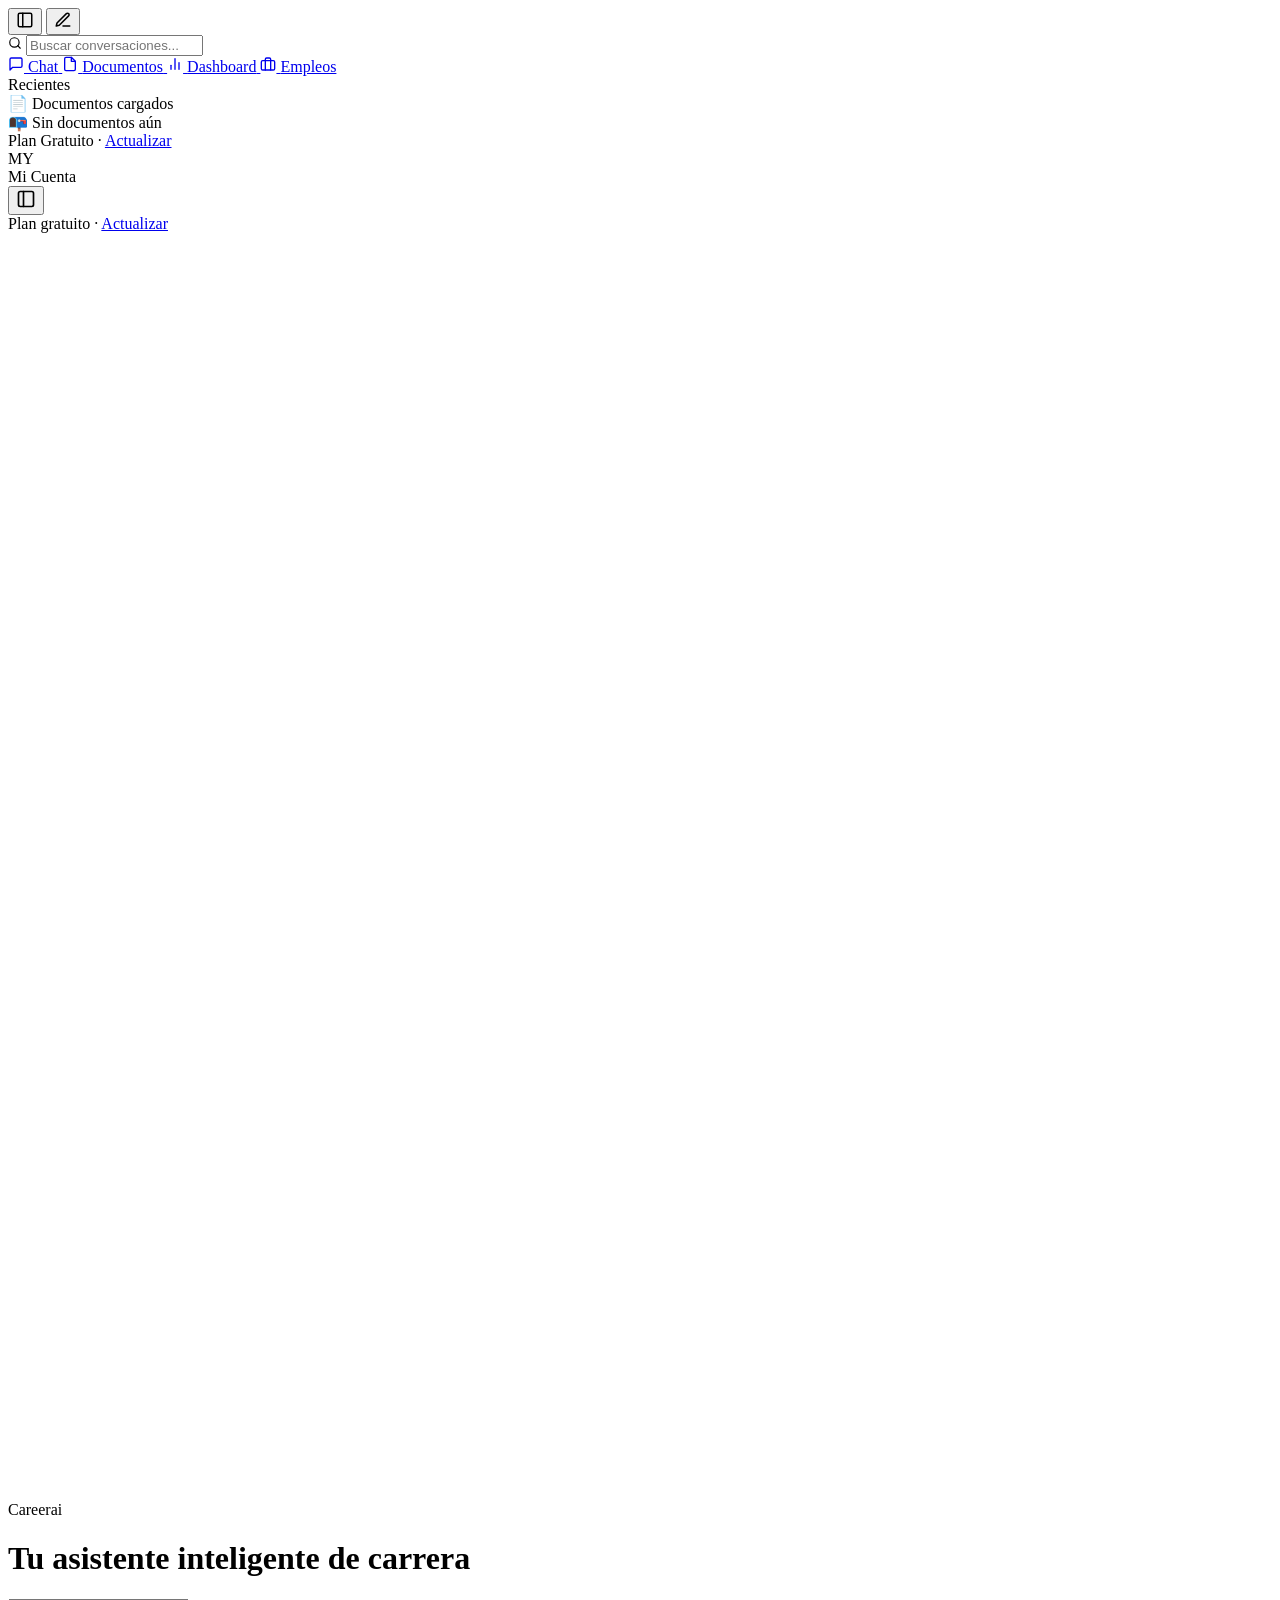
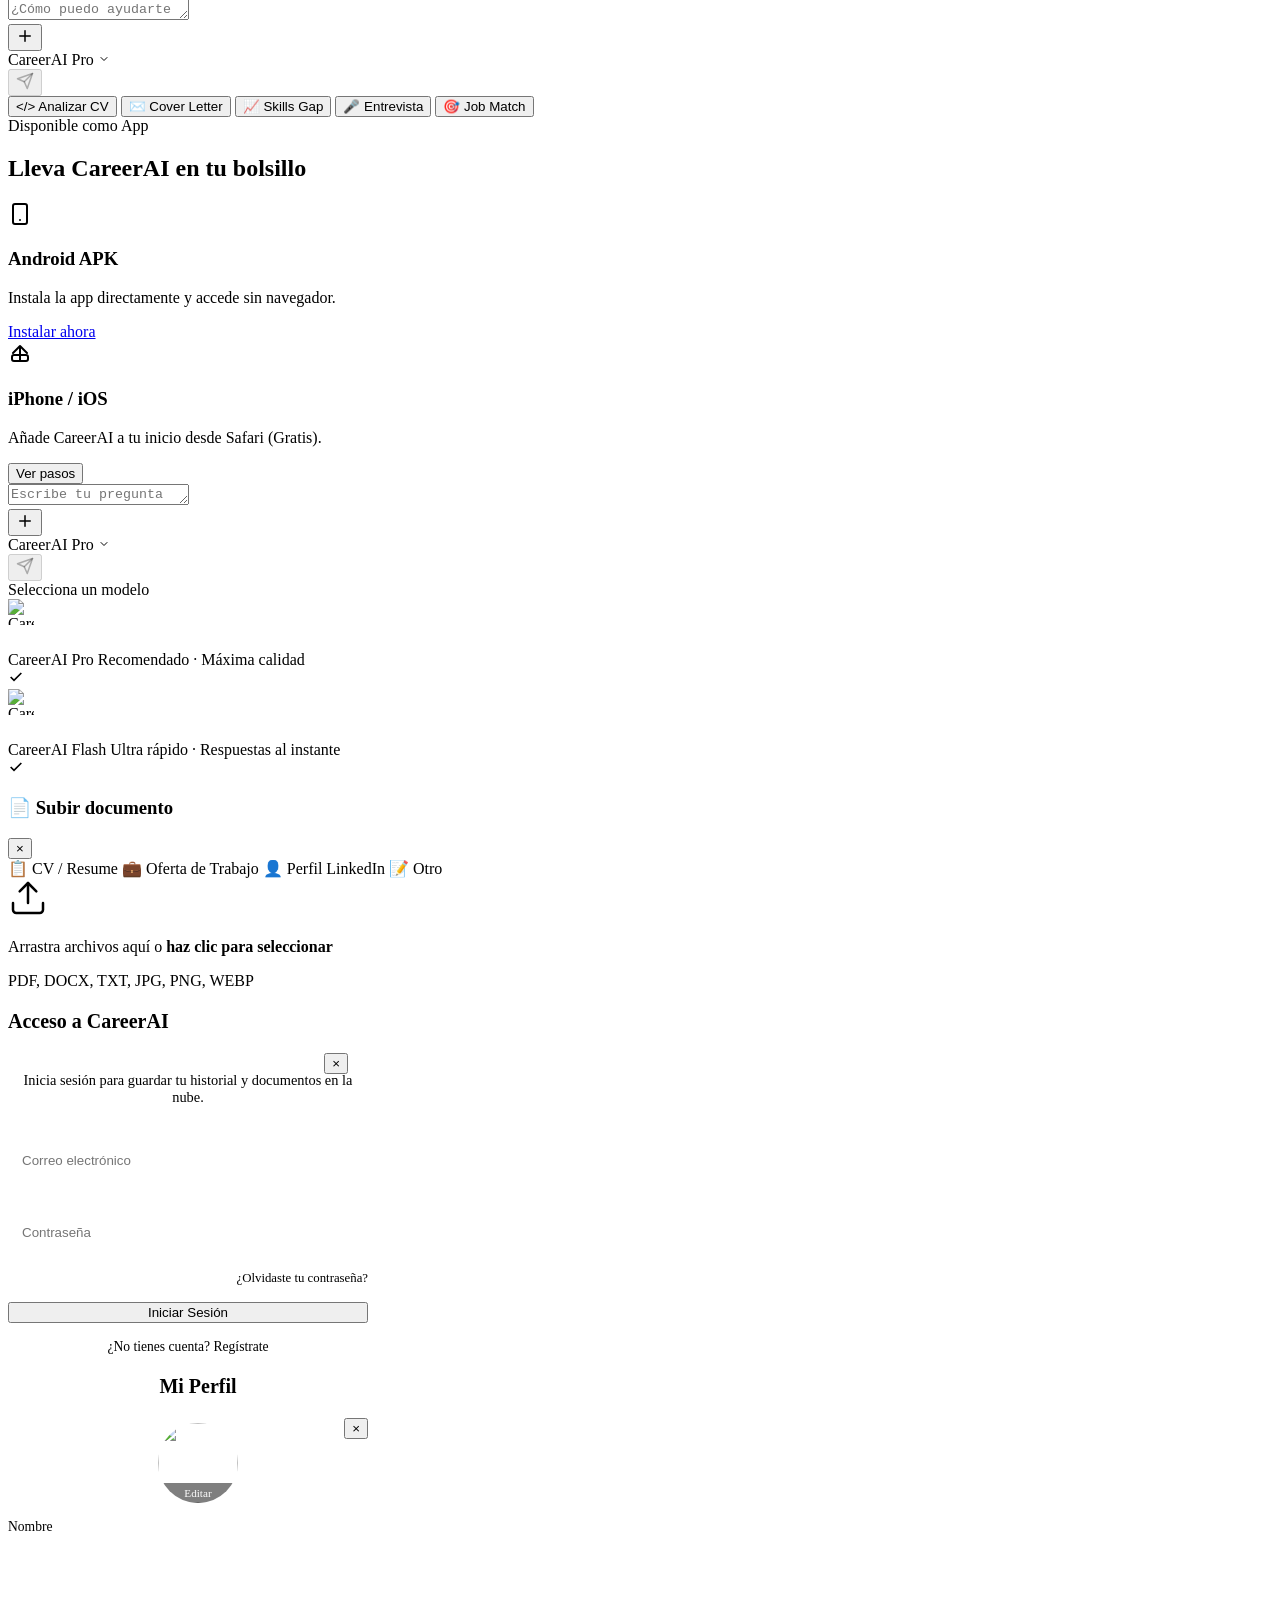
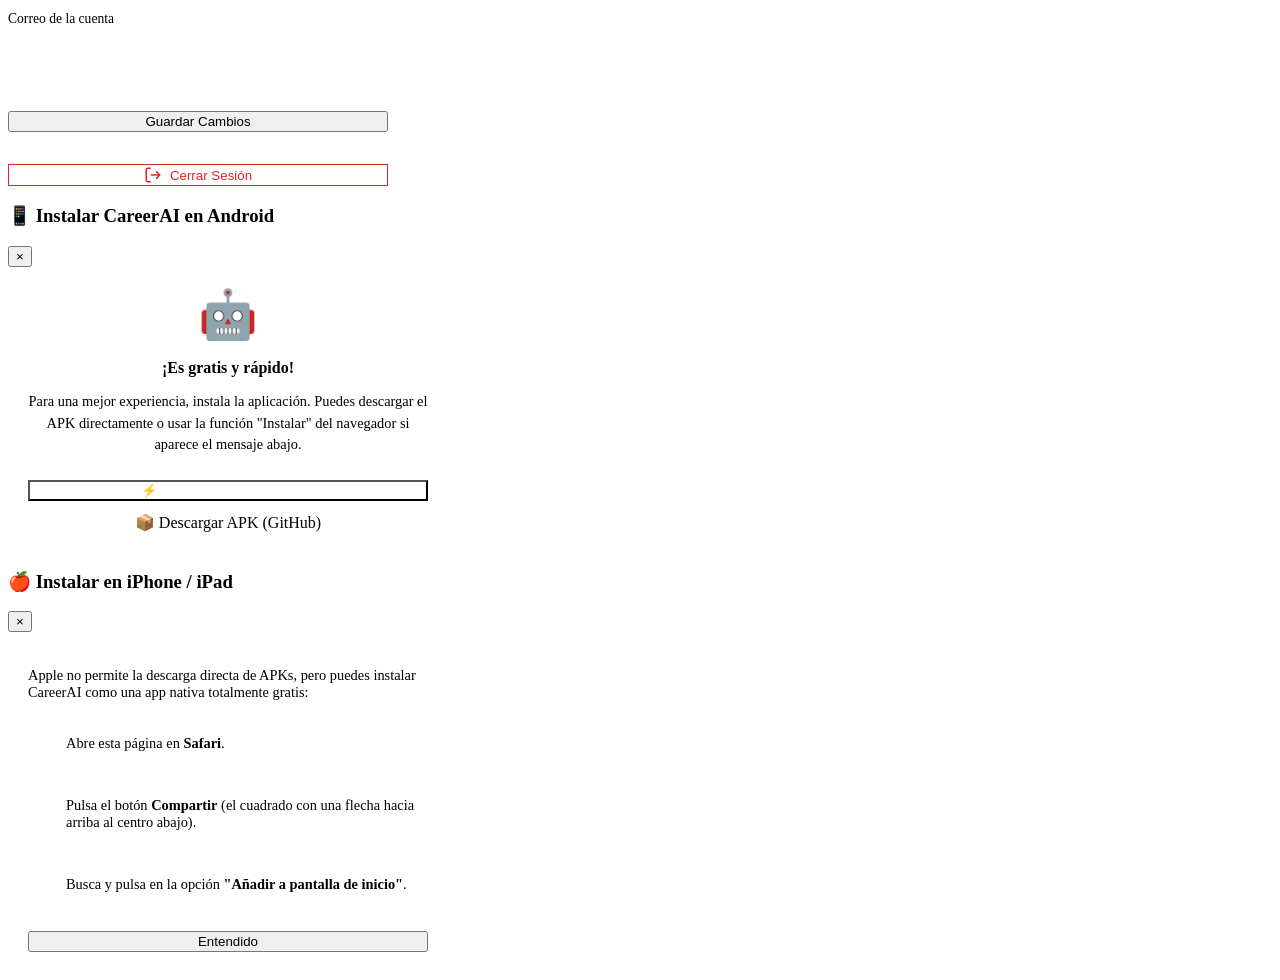
==== commit 6e664215: "Fix visuales y responsive para mobile" ====
--- a/frontend/index.html
+++ b/frontend/index.html
@@ -157,9 +157,8 @@
         <!-- ===== WELCOME SCREEN ===== -->
         <div class="welcome-screen" id="welcomeScreen">
             <!-- Logo -->
-            <div class="welcome-logo"
-                style="display:flex; align-items:center; justify-content:center; gap: 14px; margin-bottom:12px;">
-                <svg width="56" height="56" viewBox="0 0 40 40" fill="none">
+            <div class="welcome-logo">
+                <svg viewBox="0 0 40 40" fill="none">
                     <!-- Brain -->
                     <path
                         d="M 21 30 C 21 30 20 31 16 31 C 11 31 10 27 10 24 C 10 22 11 20 13 18 C 11 15 13 11 17 11 C 19 11 20 12 21 14"
@@ -178,17 +177,14 @@
                     <polyline points="17 9 25 9 25 17" stroke="var(--accent-primary)" stroke-width="3"
                         stroke-linecap="round" stroke-linejoin="round" />
                 </svg>
-                <div
-                    style="font-size:3.5rem; font-weight:600; letter-spacing:-0.03em; color:var(--text-primary); line-height:1;">
+                <div class="welcome-logo-text">
                     Career<span style="color:var(--text-primary);">a</span><span
                         style="color:var(--accent-primary);">i</span>
                 </div>
             </div>
 
             <!-- Welcome heading -->
-            <h1 class="welcome-heading"
-                style="font-size:1.4rem; color:var(--text-secondary); margin-bottom:36px; font-weight:400; font-family:var(--font-family);">
-                Tu asistente inteligente de carrera</h1>
+            <h1 class="welcome-heading">Tu asistente inteligente de carrera</h1>
 
             <!-- Input box -->
             <div class="welcome-input-container">
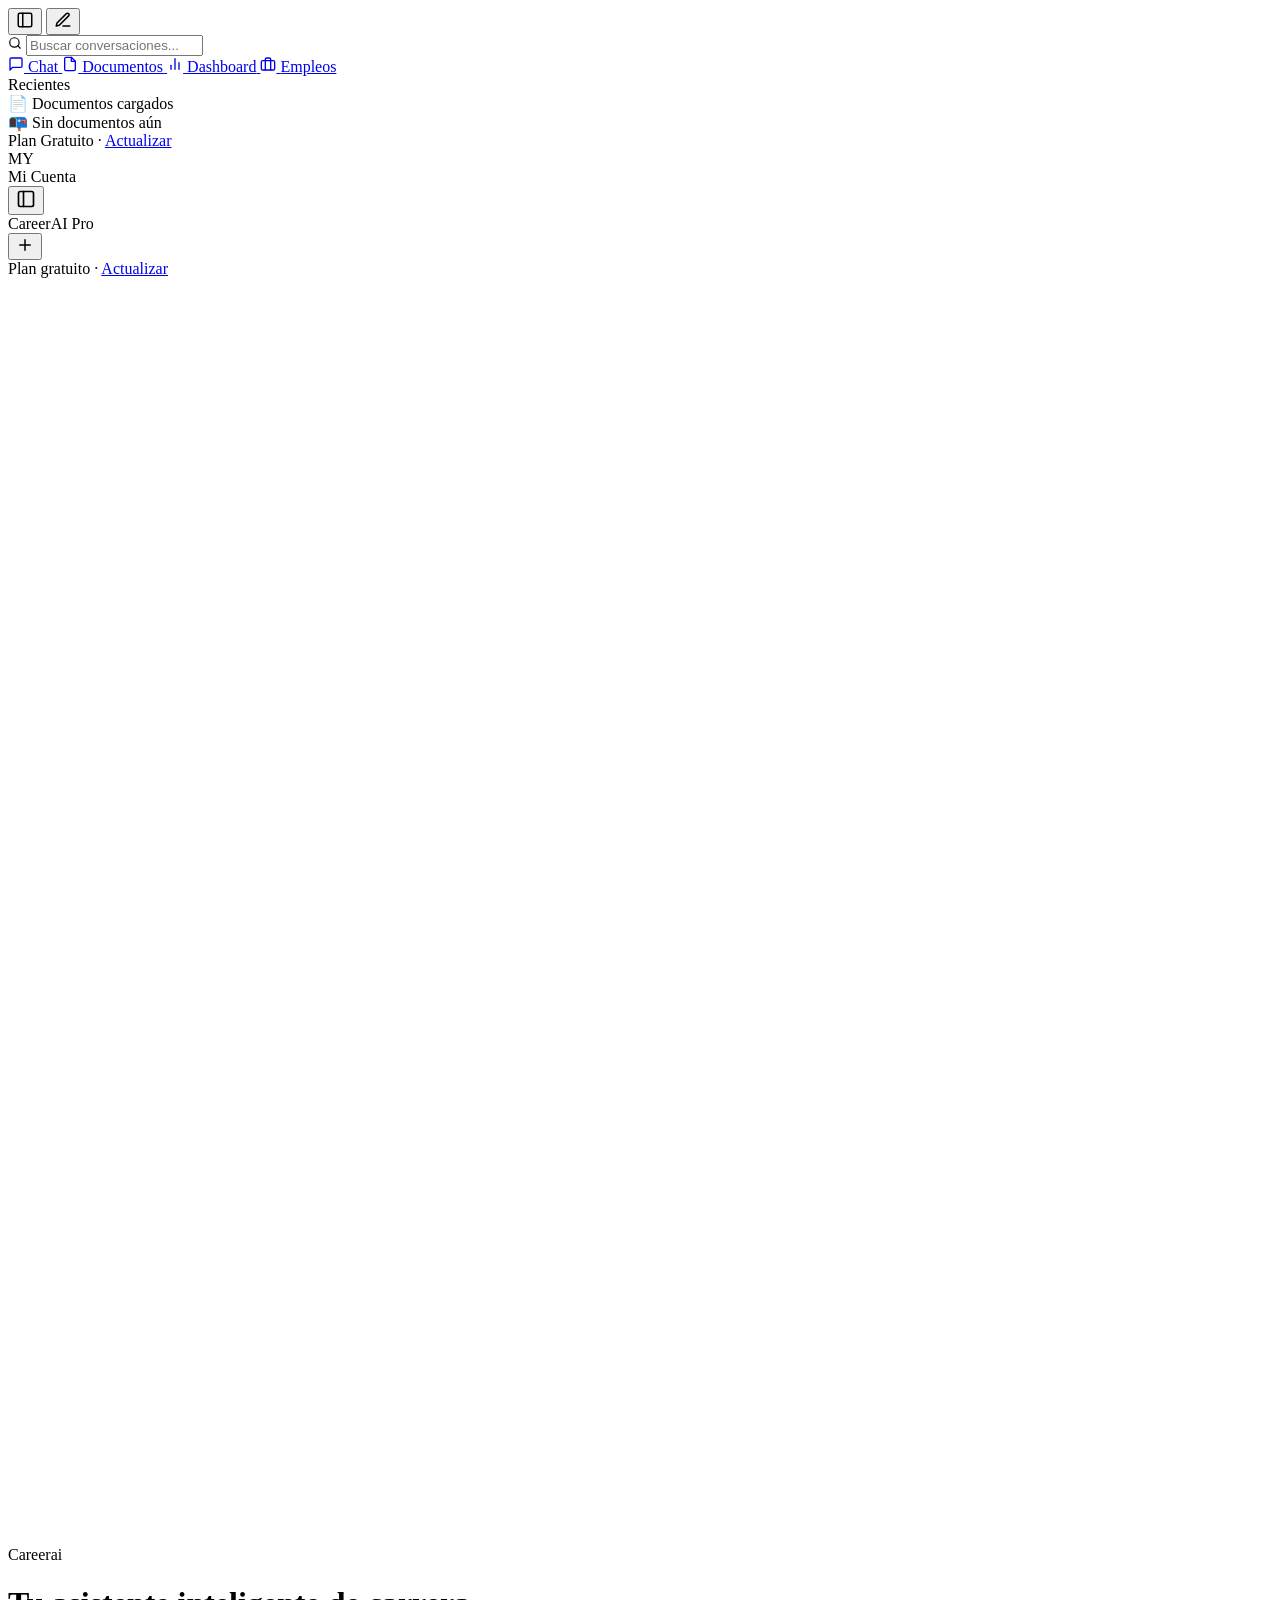
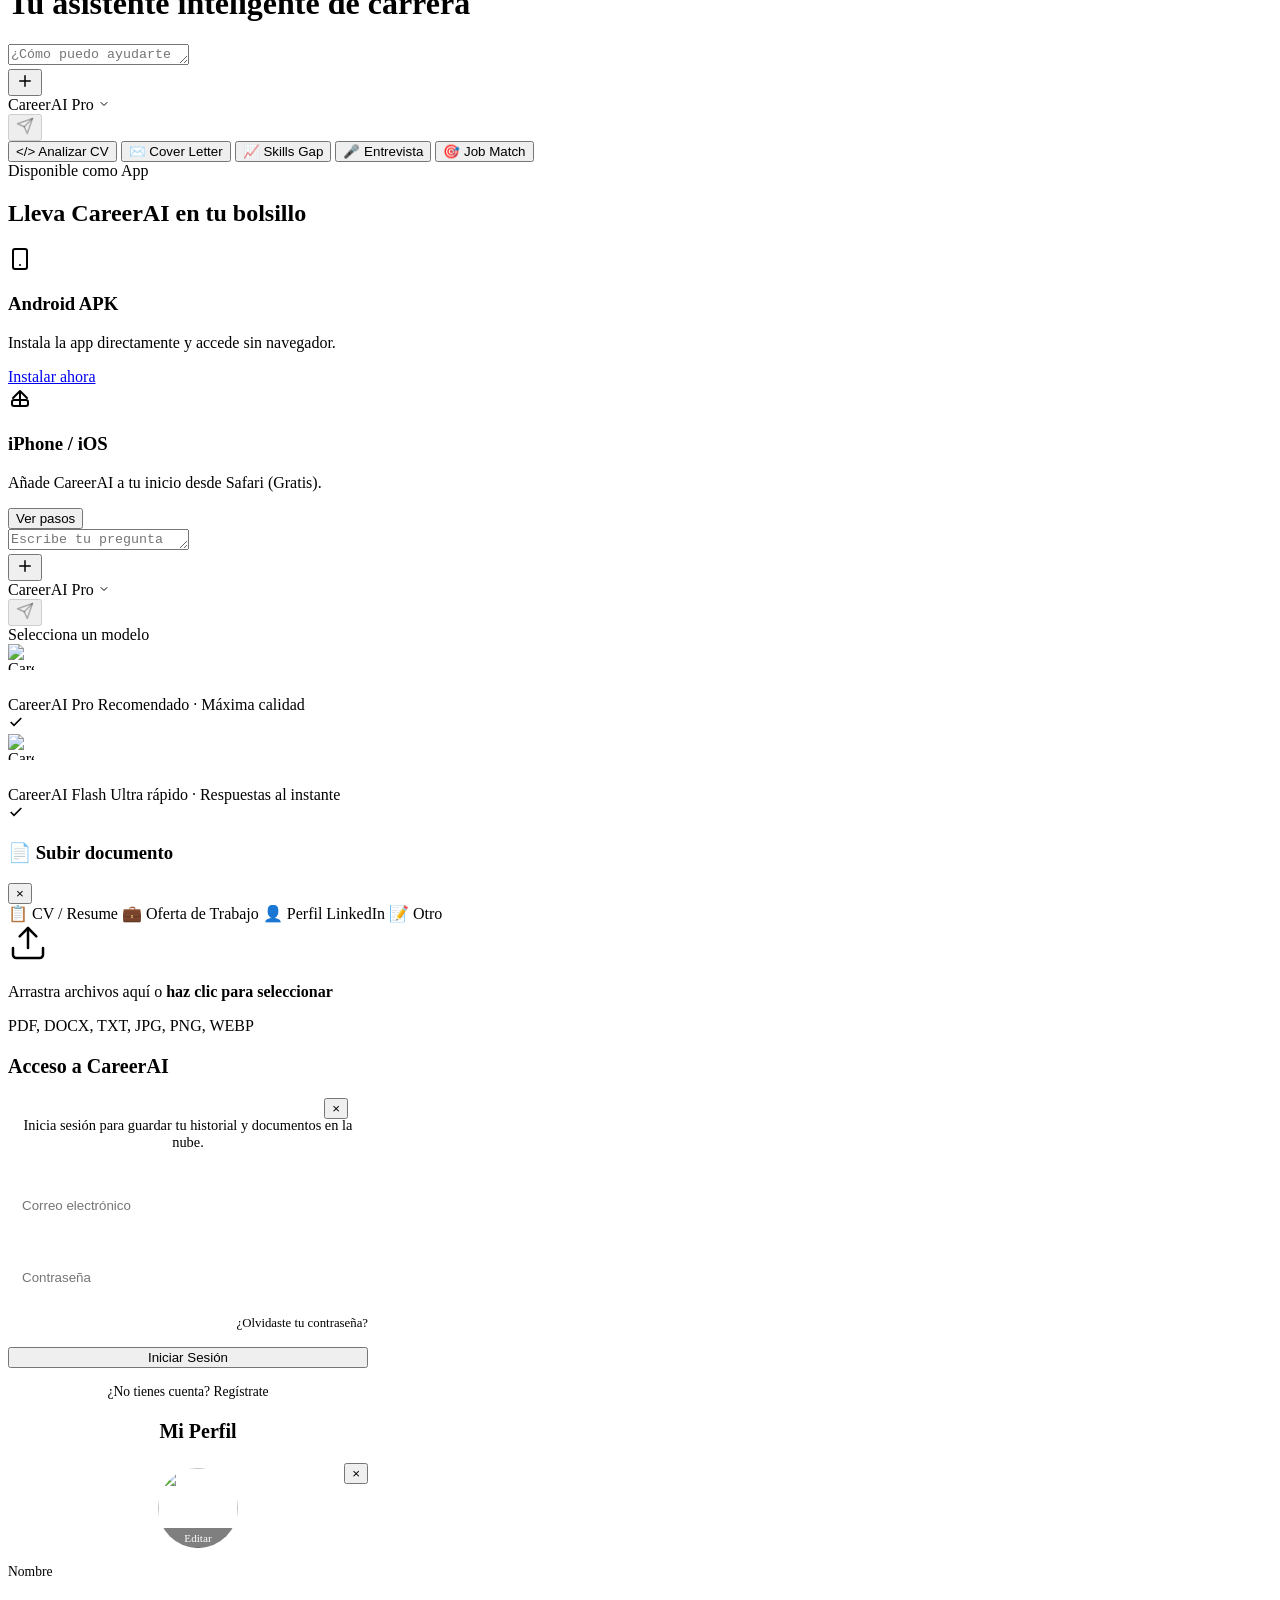
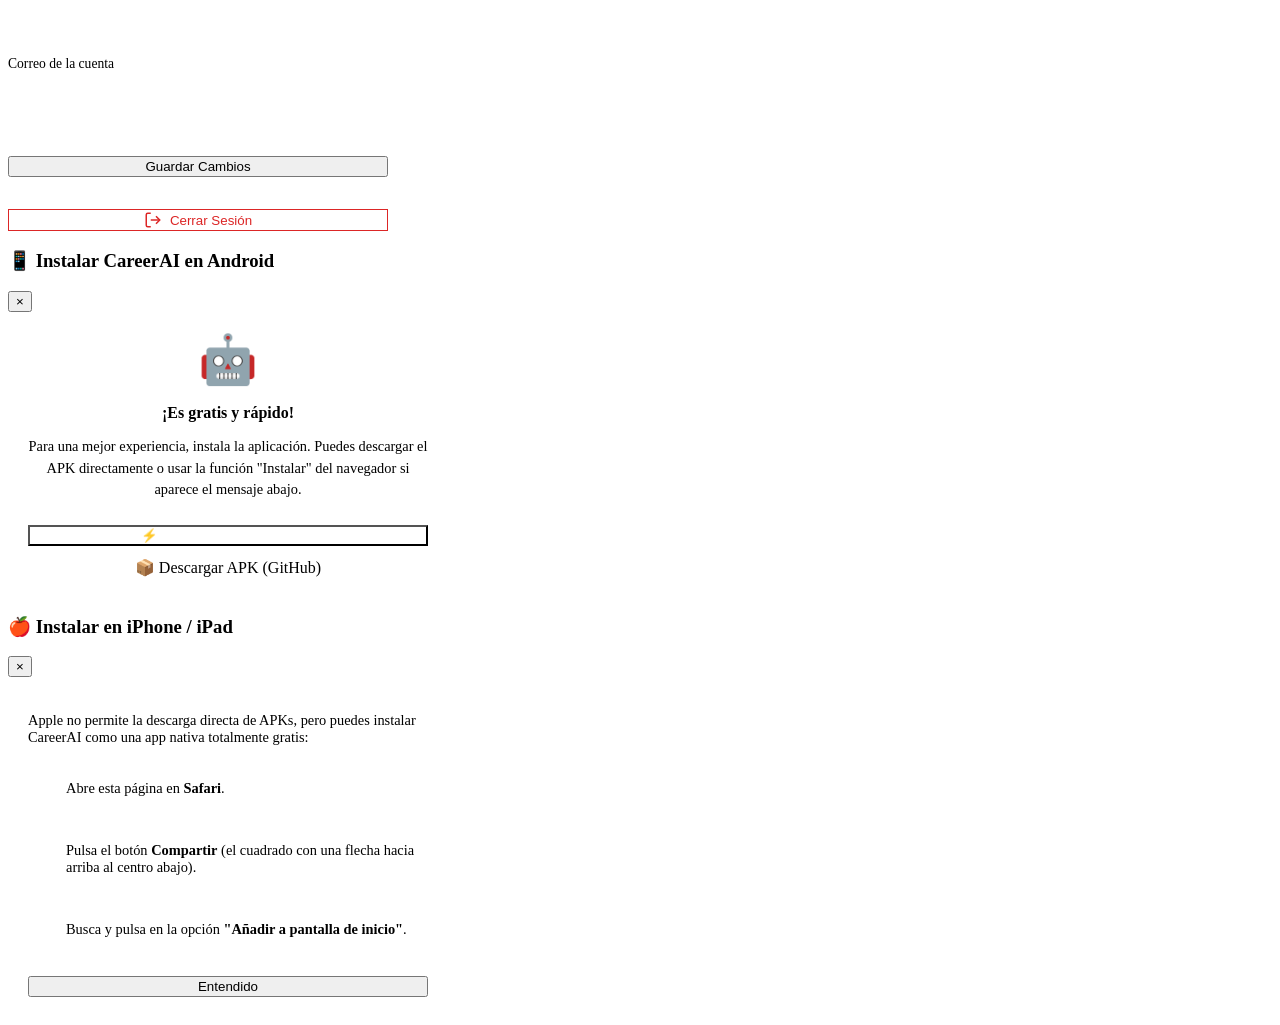
==== commit 9f54bd36: "Redisenio responsive mobile completo + cache buster v100" ====
--- a/frontend/index.html
+++ b/frontend/index.html
@@ -21,7 +21,7 @@
     <link
         href="https://fonts.googleapis.com/css2?family=Inter:wght@300;400;500;600;700&family=Styrene+A:wght@400;500;700&display=swap"
         rel="stylesheet">
-    <link rel="stylesheet" href="/static/styles.css?v=2">
+    <link rel="stylesheet" href="/static/styles.css?v=100">
     <script src="https://cdn.jsdelivr.net/npm/chart.js@4.4.4/dist/chart.umd.min.js"></script>
 </head>
 
@@ -136,14 +136,31 @@
         </div>
     </aside>
 
-    <!-- Mobile sidebar toggle -->
-    <button class="mobile-sidebar-toggle" id="mobileSidebarToggle" aria-label="Abrir menú">
-        <svg width="20" height="20" viewBox="0 0 24 24" fill="none" stroke="currentColor" stroke-width="2"
-            stroke-linecap="round" stroke-linejoin="round">
-            <rect x="3" y="3" width="18" height="18" rx="2" />
-            <line x1="9" y1="3" x2="9" y2="21" />
-        </svg>
-    </button>
+    <!-- Mobile Backdrop Overlay -->
+    <div class="sidebar-backdrop" id="sidebarBackdrop"></div>
+
+    <!-- Mobile Header Bar -->
+    <header class="mobile-header-bar">
+        <button class="mobile-sidebar-toggle" id="mobileSidebarToggle" aria-label="Abrir menú">
+            <svg width="20" height="20" viewBox="0 0 24 24" fill="none" stroke="currentColor" stroke-width="2"
+                stroke-linecap="round" stroke-linejoin="round">
+                <rect x="3" y="3" width="18" height="18" rx="2" />
+                <line x1="9" y1="3" x2="9" y2="21" />
+            </svg>
+        </button>
+        <div class="mobile-brand">
+            <span class="brand-dot"></span>
+            <span class="brand-name">CareerAI</span>
+            <span class="brand-badge">Pro</span>
+        </div>
+        <button class="mobile-header-btn" onclick="newChat()" title="Nueva conversación">
+            <svg width="18" height="18" viewBox="0 0 24 24" fill="none" stroke="currentColor" stroke-width="2"
+                stroke-linecap="round" stroke-linejoin="round">
+                <line x1="12" y1="5" x2="12" y2="19" />
+                <line x1="5" y1="12" x2="19" y2="12" />
+            </svg>
+        </button>
+    </header>
 
     <!-- ===== MAIN CONTENT ===== -->
     <main class="main-content" id="mainContent">
@@ -666,7 +683,7 @@
         </div>
     </div>
 
-    <script src="/static/app.js?v=2"></script>
+    <script src="/static/app.js?v=100"></script>
 
     <!-- PWA: Service Worker Registration -->
     <script>
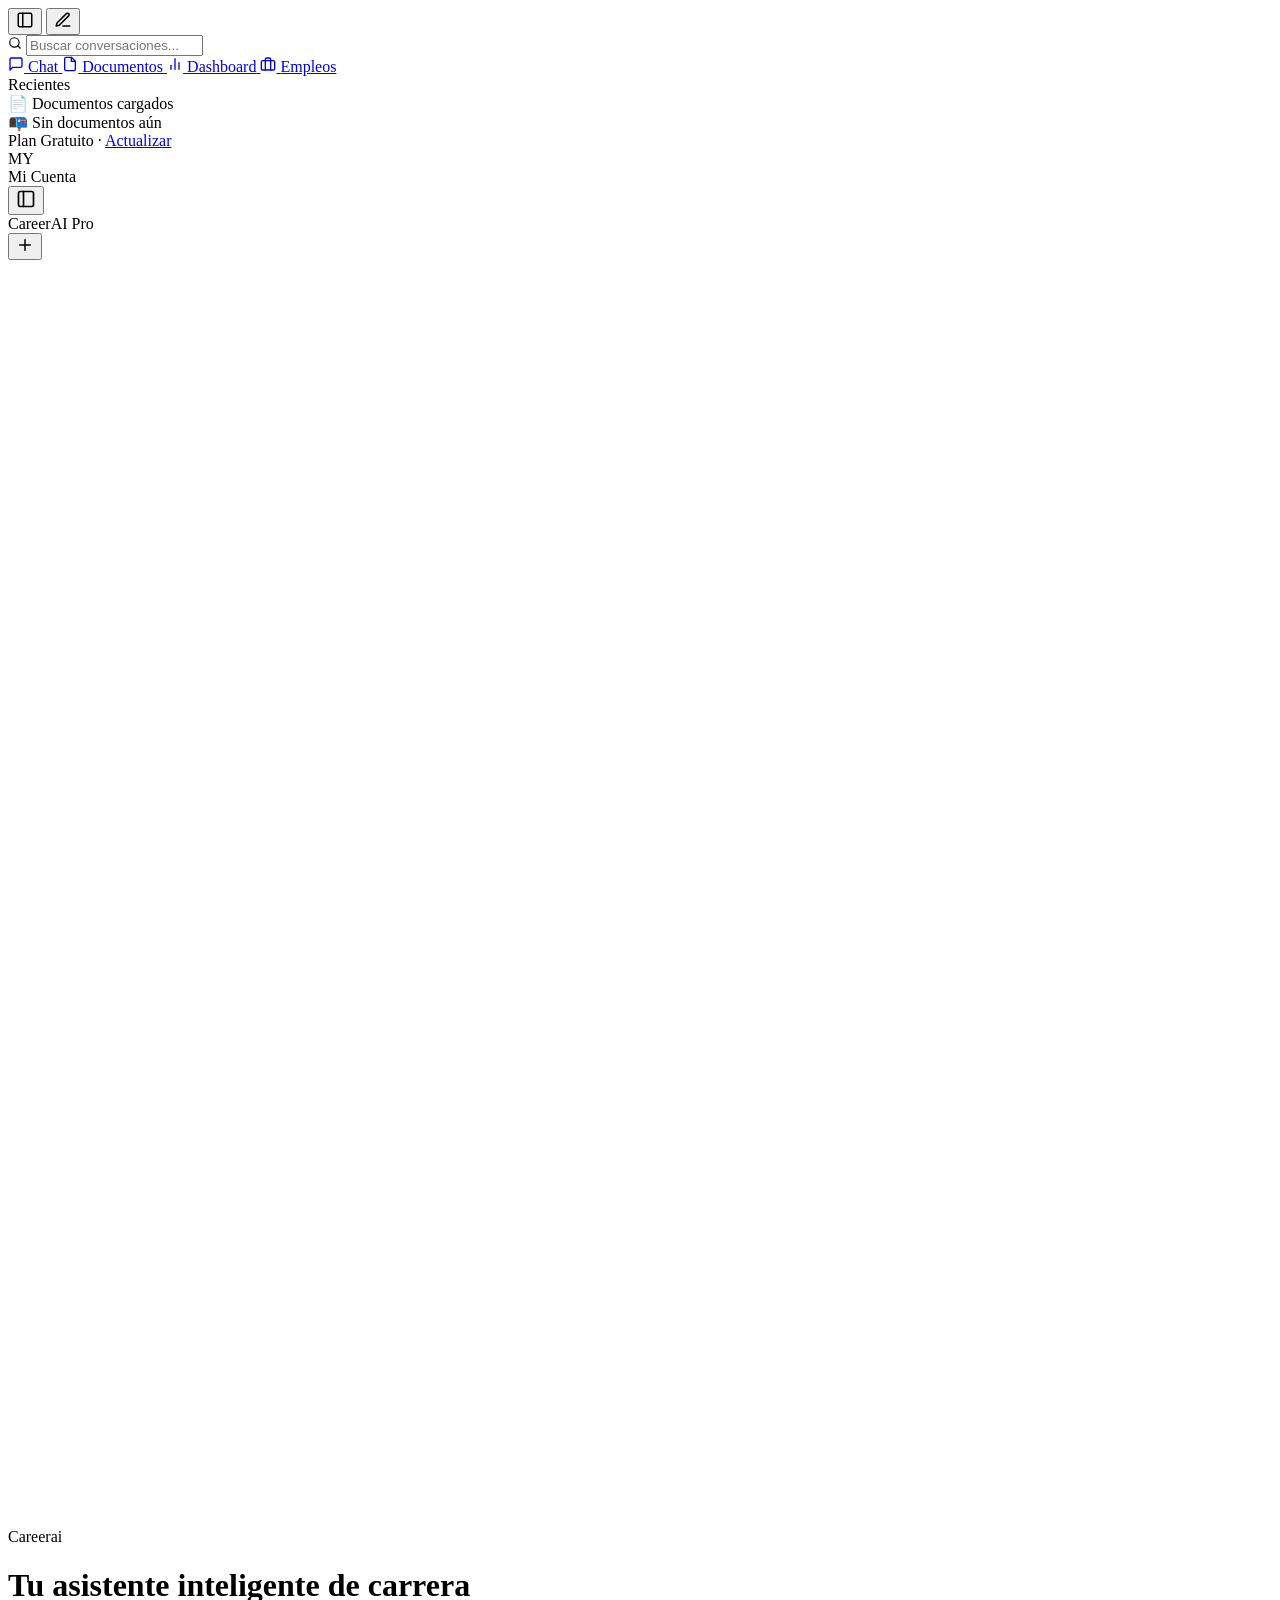
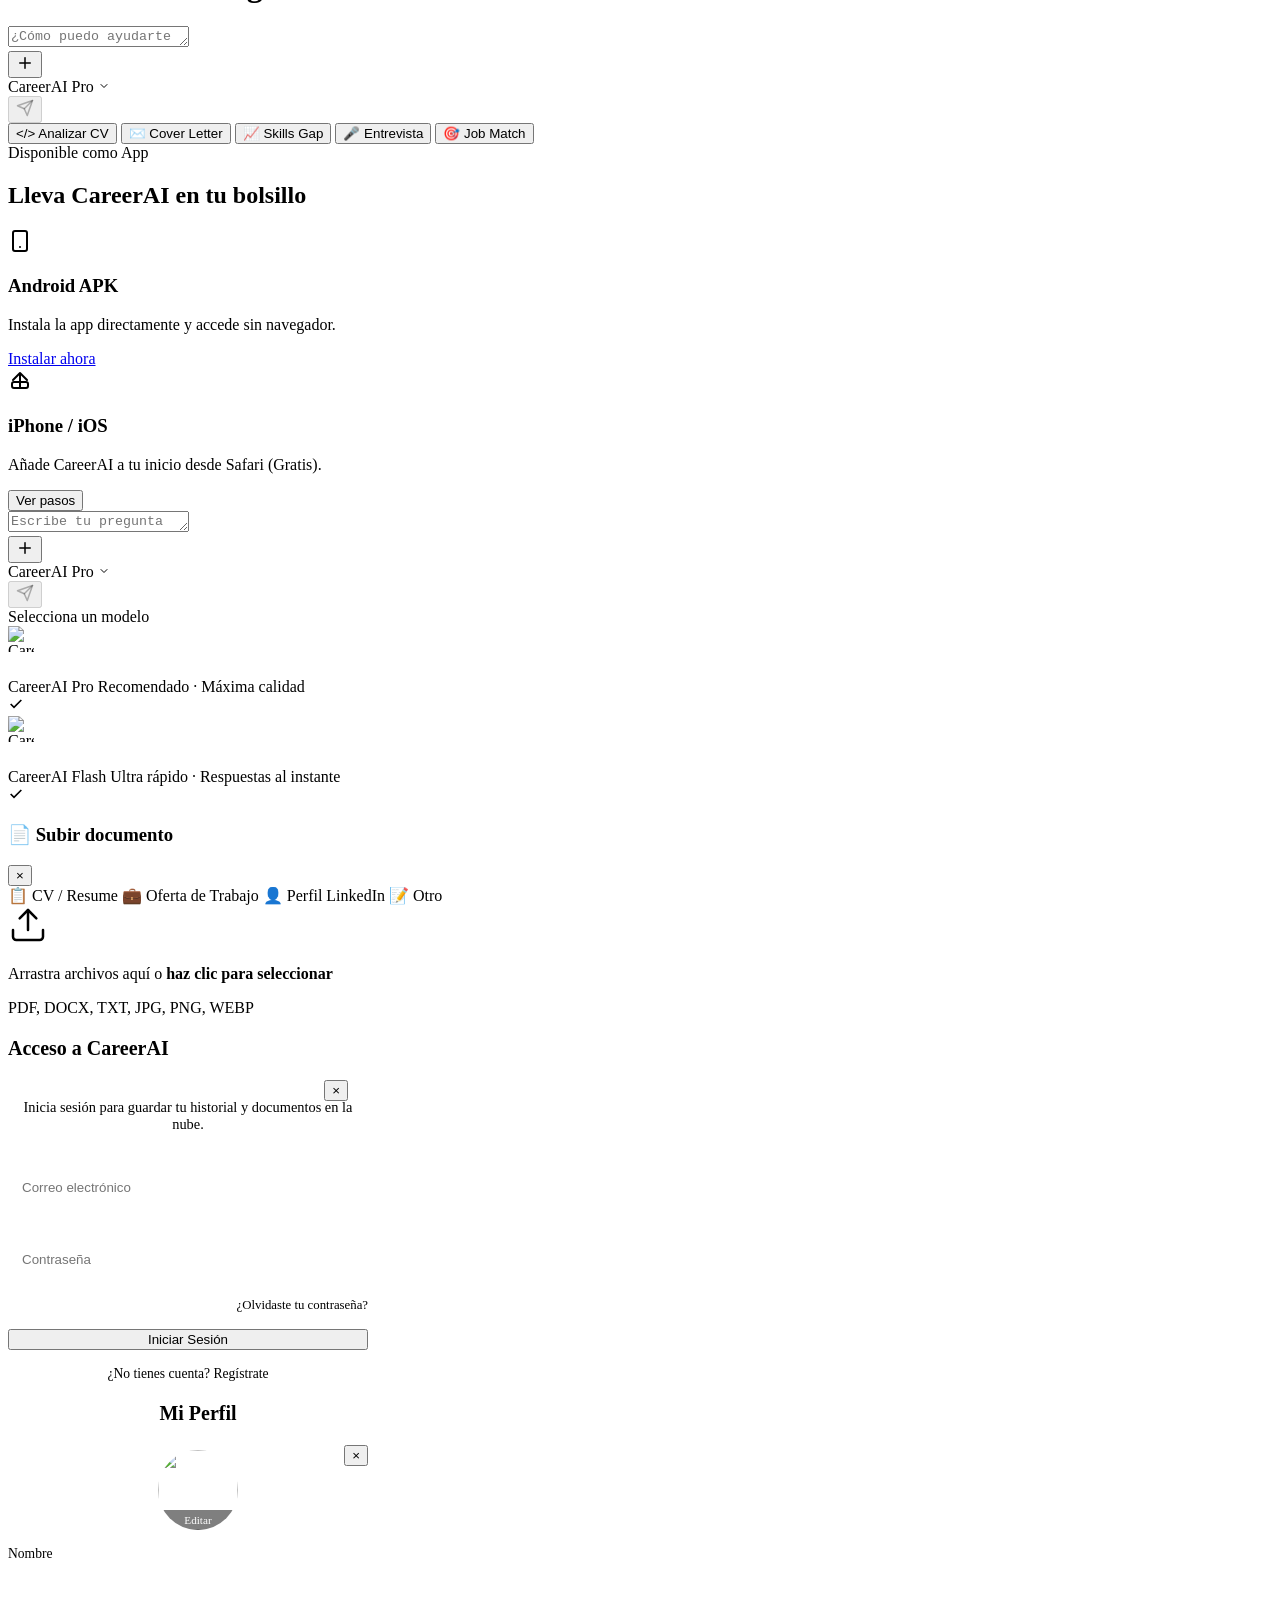
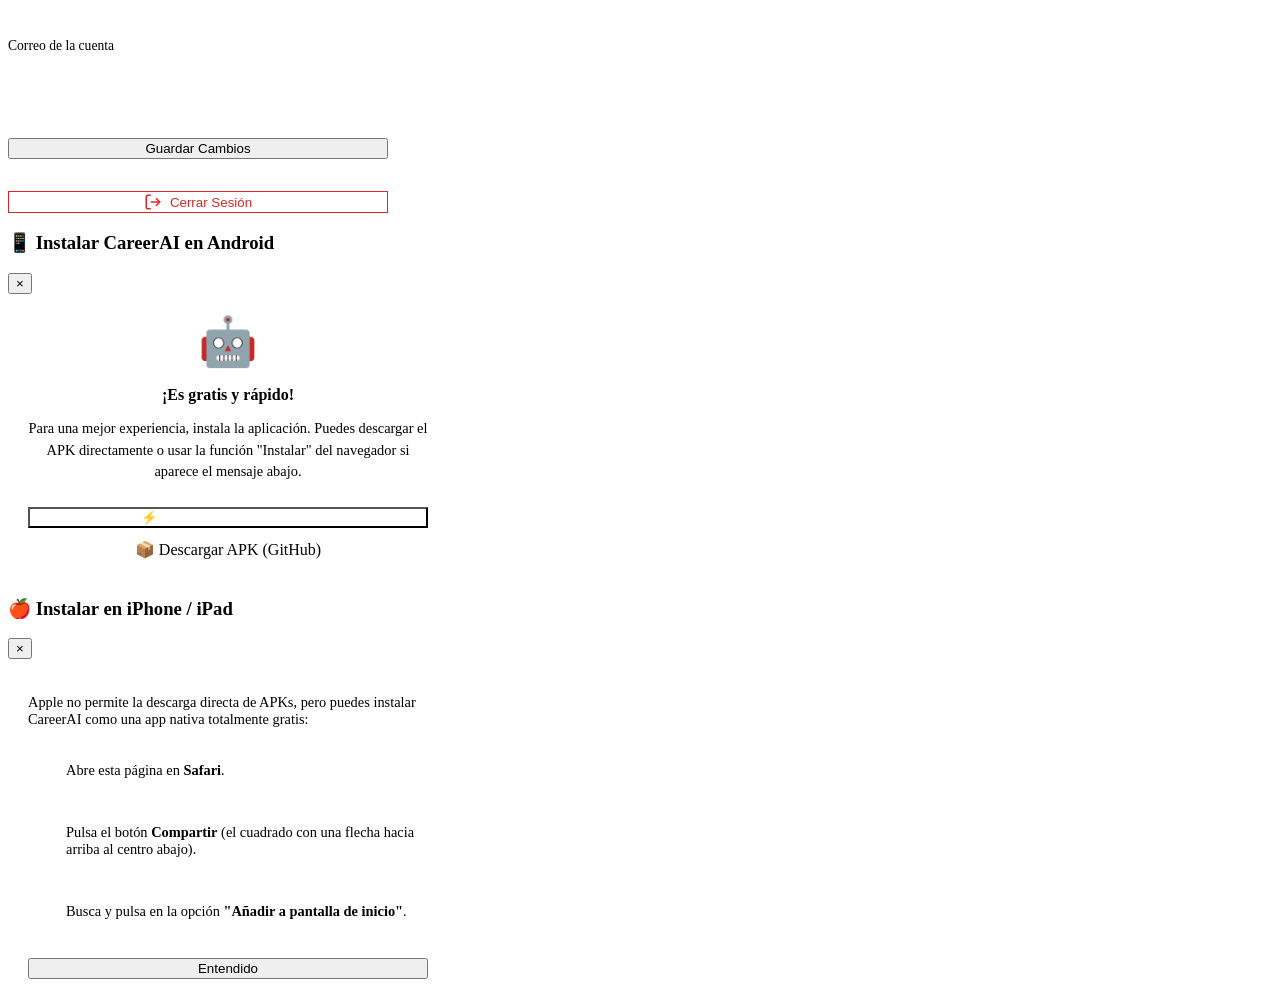
==== commit f8ccb0fd: "Ocultar barra de notificacion en todas las pantallas" ====
--- a/frontend/index.html
+++ b/frontend/index.html
@@ -21,7 +21,7 @@
     <link
         href="https://fonts.googleapis.com/css2?family=Inter:wght@300;400;500;600;700&family=Styrene+A:wght@400;500;700&display=swap"
         rel="stylesheet">
-    <link rel="stylesheet" href="/static/styles.css?v=100">
+    <link rel="stylesheet" href="/static/styles.css?v=200">
     <script src="https://cdn.jsdelivr.net/npm/chart.js@4.4.4/dist/chart.umd.min.js"></script>
 </head>
 
@@ -149,7 +149,6 @@
             </svg>
         </button>
         <div class="mobile-brand">
-            <span class="brand-dot"></span>
             <span class="brand-name">CareerAI</span>
             <span class="brand-badge">Pro</span>
         </div>
@@ -164,8 +163,8 @@
 
     <!-- ===== MAIN CONTENT ===== -->
     <main class="main-content" id="mainContent">
-        <!-- Notification bar -->
-        <div class="notification-bar" id="notificationBar">
+        <!-- Notification bar (hidden) -->
+        <div class="notification-bar" id="notificationBar" style="display:none;">
             <span>Plan gratuito</span>
             <span class="notification-separator">·</span>
             <a href="#" class="notification-link">Actualizar</a>
@@ -683,7 +682,7 @@
         </div>
     </div>
 
-    <script src="/static/app.js?v=100"></script>
+    <script src="/static/app.js?v=200"></script>
 
     <!-- PWA: Service Worker Registration -->
     <script>
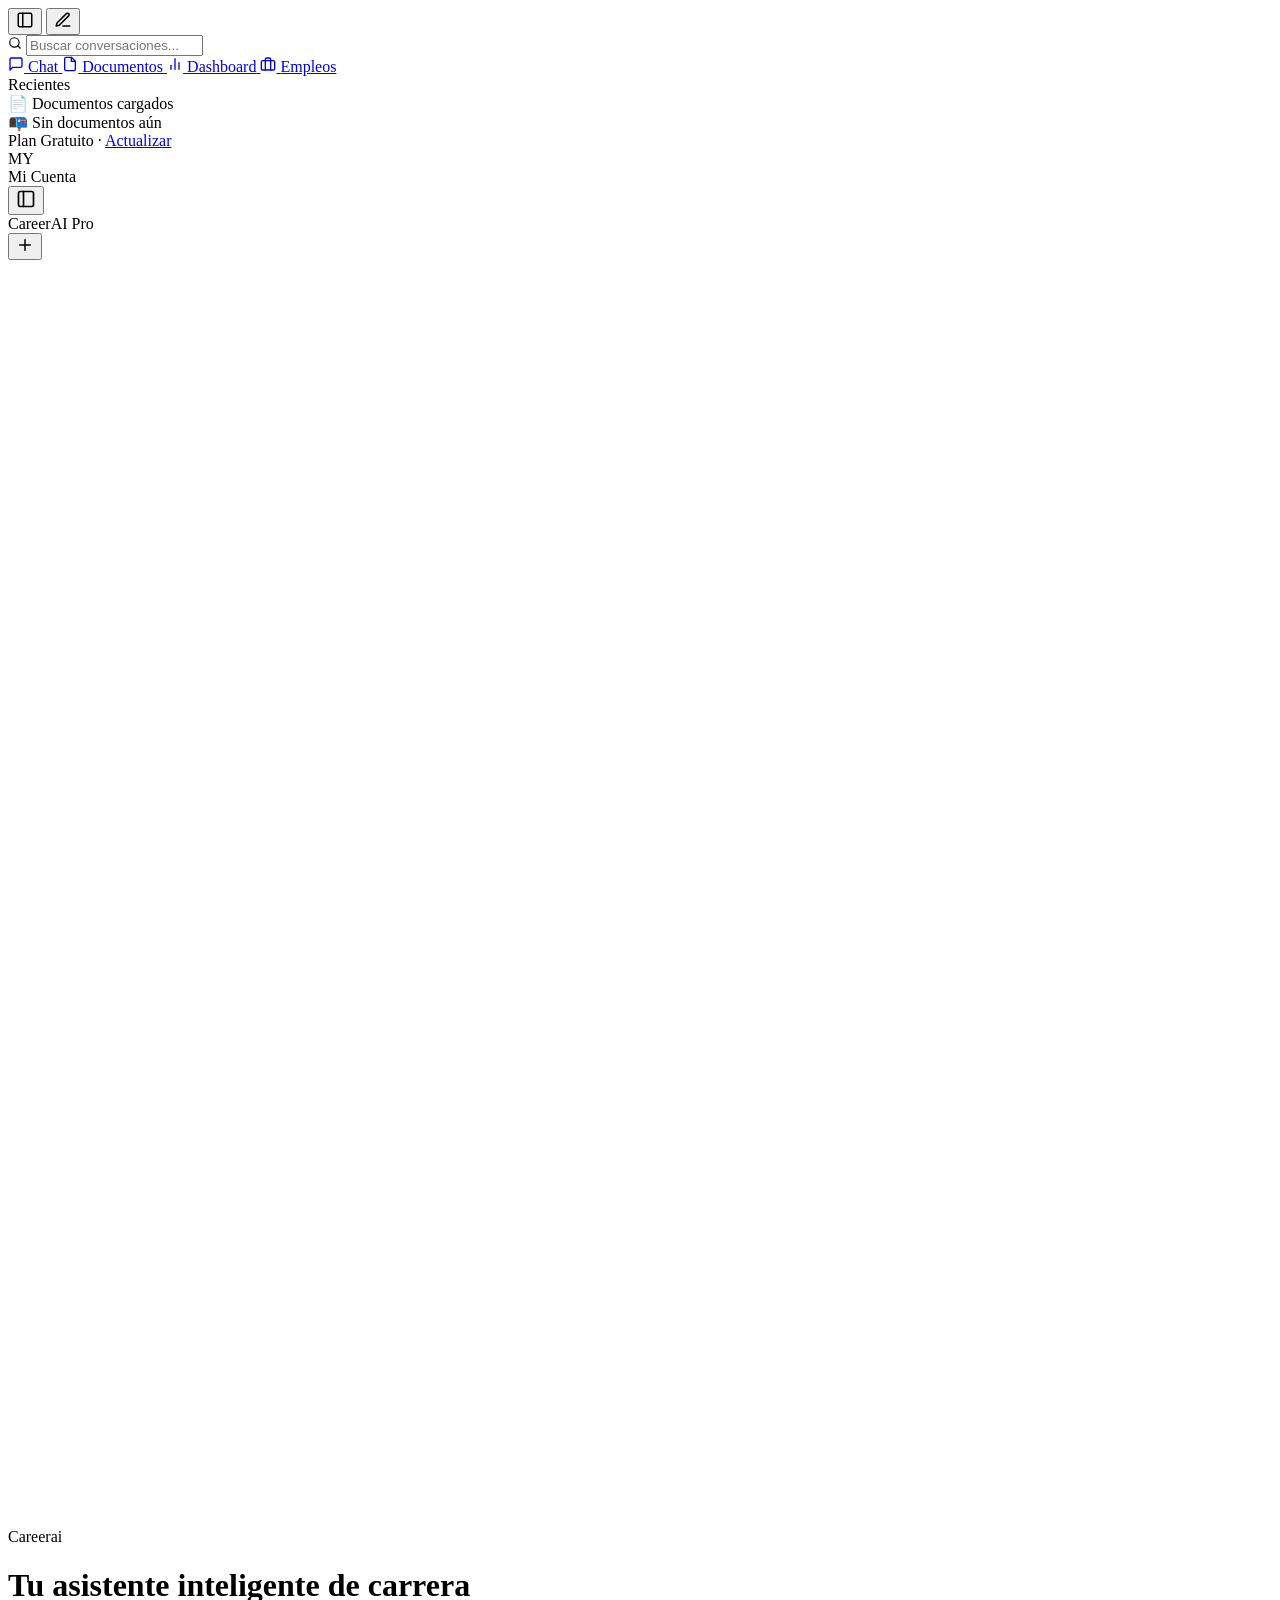
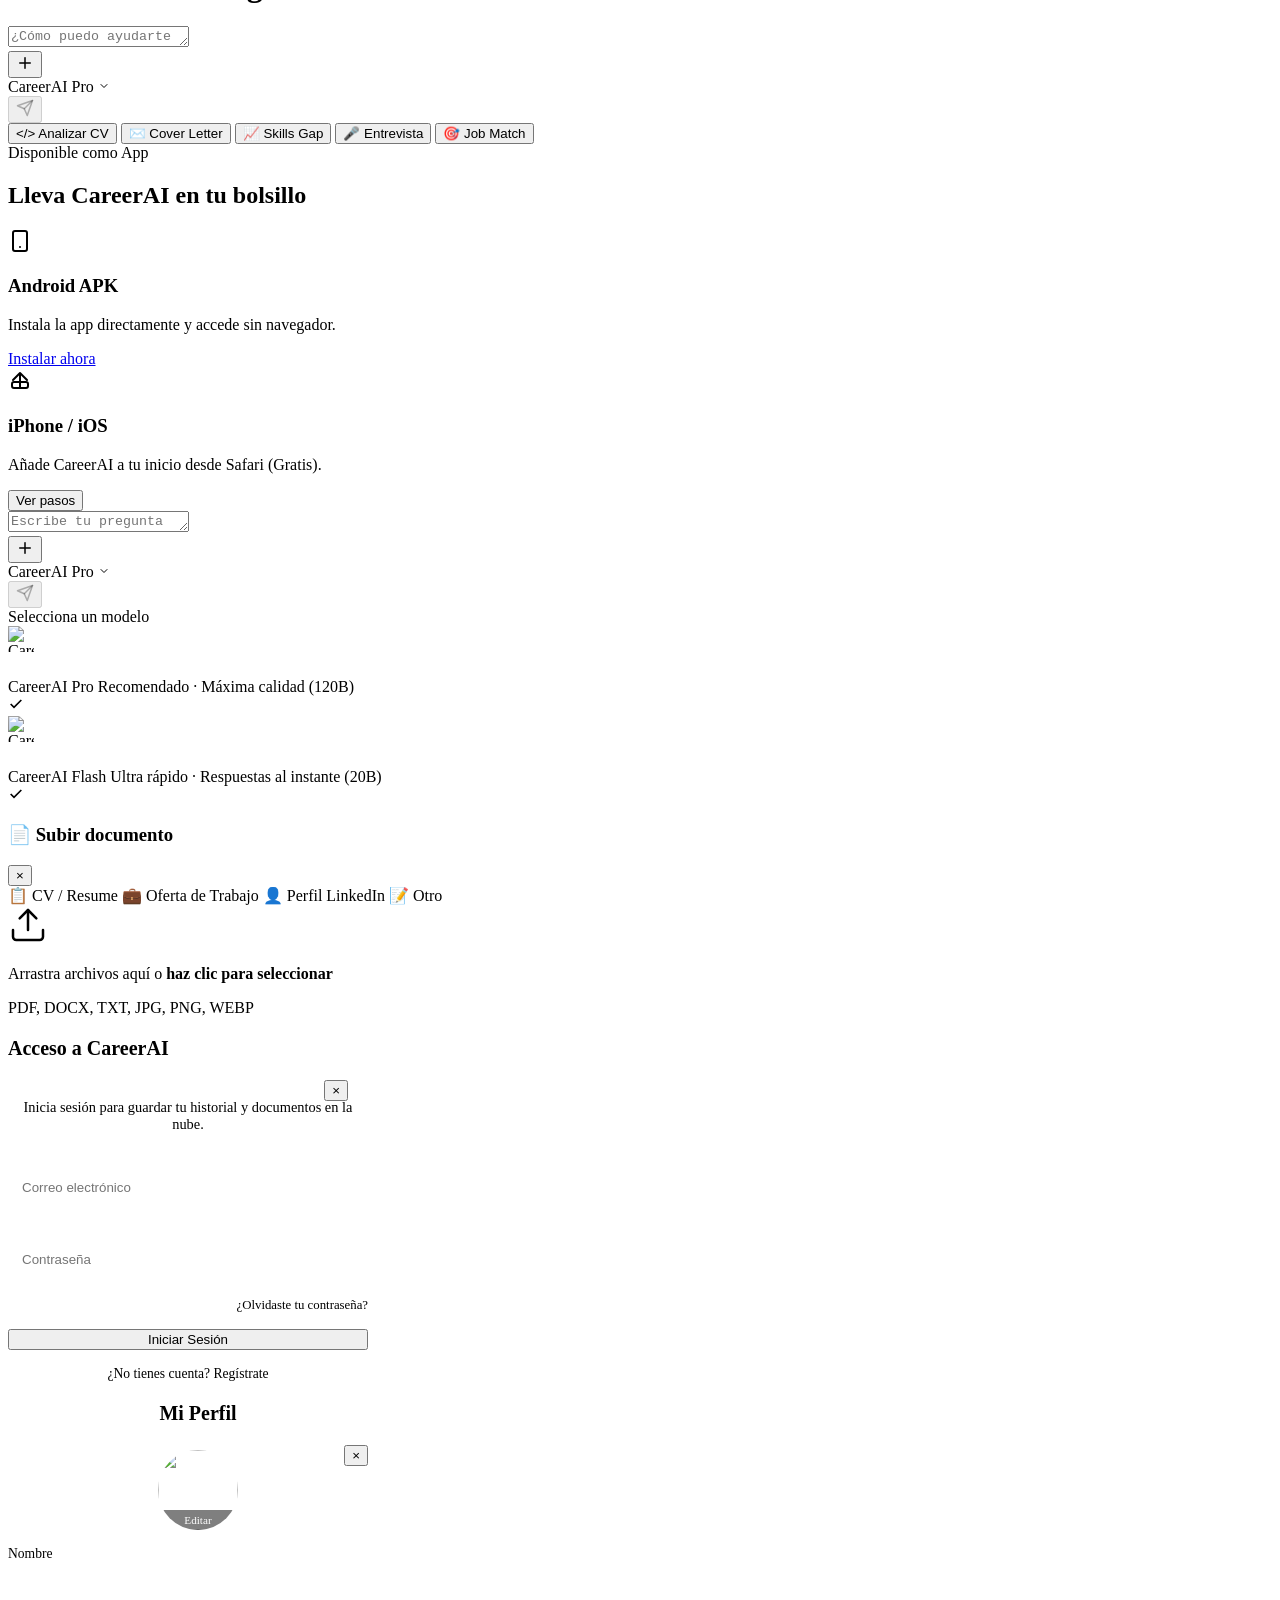
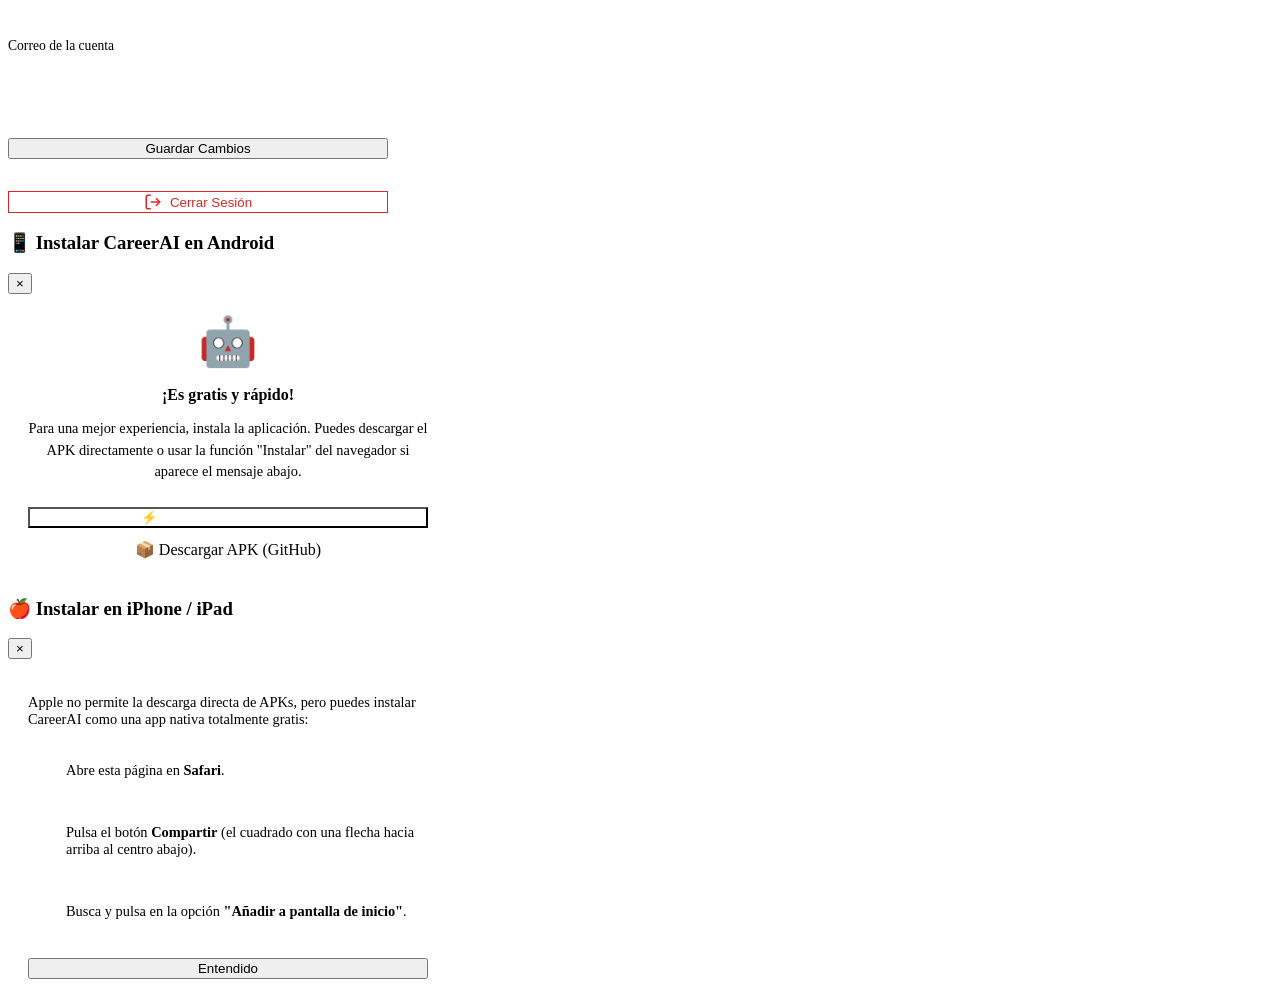
==== commit f207e706: "fix: migrate from deprecated Groq Llama models to openai/gpt-oss-120b and 20b" ====
--- a/frontend/index.html
+++ b/frontend/index.html
@@ -346,24 +346,24 @@
     <!-- ===== MODEL DROPDOWN ===== -->
     <div class="model-dropdown hidden" id="modelDropdown">
         <div class="model-dropdown-header">Selecciona un modelo</div>
-        <div class="model-option active" data-model="llama-3.3-70b-versatile" data-display="CareerAI Pro">
+        <div class="model-option active" data-model="openai/gpt-oss-120b" data-display="CareerAI Pro">
             <img src="/static/icon-pro.png" alt="CareerAI Pro" class="model-option-icon" width="26" height="26"
                 style="width:26px;height:26px;max-width:26px;max-height:26px;">
             <div class="model-option-info">
                 <span class="model-option-name">CareerAI Pro</span>
-                <span class="model-option-desc">Recomendado · Máxima calidad</span>
+                <span class="model-option-desc">Recomendado · Máxima calidad (120B)</span>
             </div>
             <svg class="model-check" width="16" height="16" viewBox="0 0 24 24" fill="none" stroke="currentColor"
                 stroke-width="2.5">
                 <polyline points="20 6 9 17 4 12" />
             </svg>
         </div>
-        <div class="model-option" data-model="llama-3.1-8b-instant" data-display="CareerAI Flash">
+        <div class="model-option" data-model="openai/gpt-oss-20b" data-display="CareerAI Flash">
             <img src="/static/icon-flash.png" alt="CareerAI Flash" class="model-option-icon" width="26" height="26"
                 style="width:26px;height:26px;max-width:26px;max-height:26px;">
             <div class="model-option-info">
                 <span class="model-option-name">CareerAI Flash</span>
-                <span class="model-option-desc">Ultra rápido · Respuestas al instante</span>
+                <span class="model-option-desc">Ultra rápido · Respuestas al instante (20B)</span>
             </div>
             <svg class="model-check" width="16" height="16" viewBox="0 0 24 24" fill="none" stroke="currentColor"
                 stroke-width="2.5">
